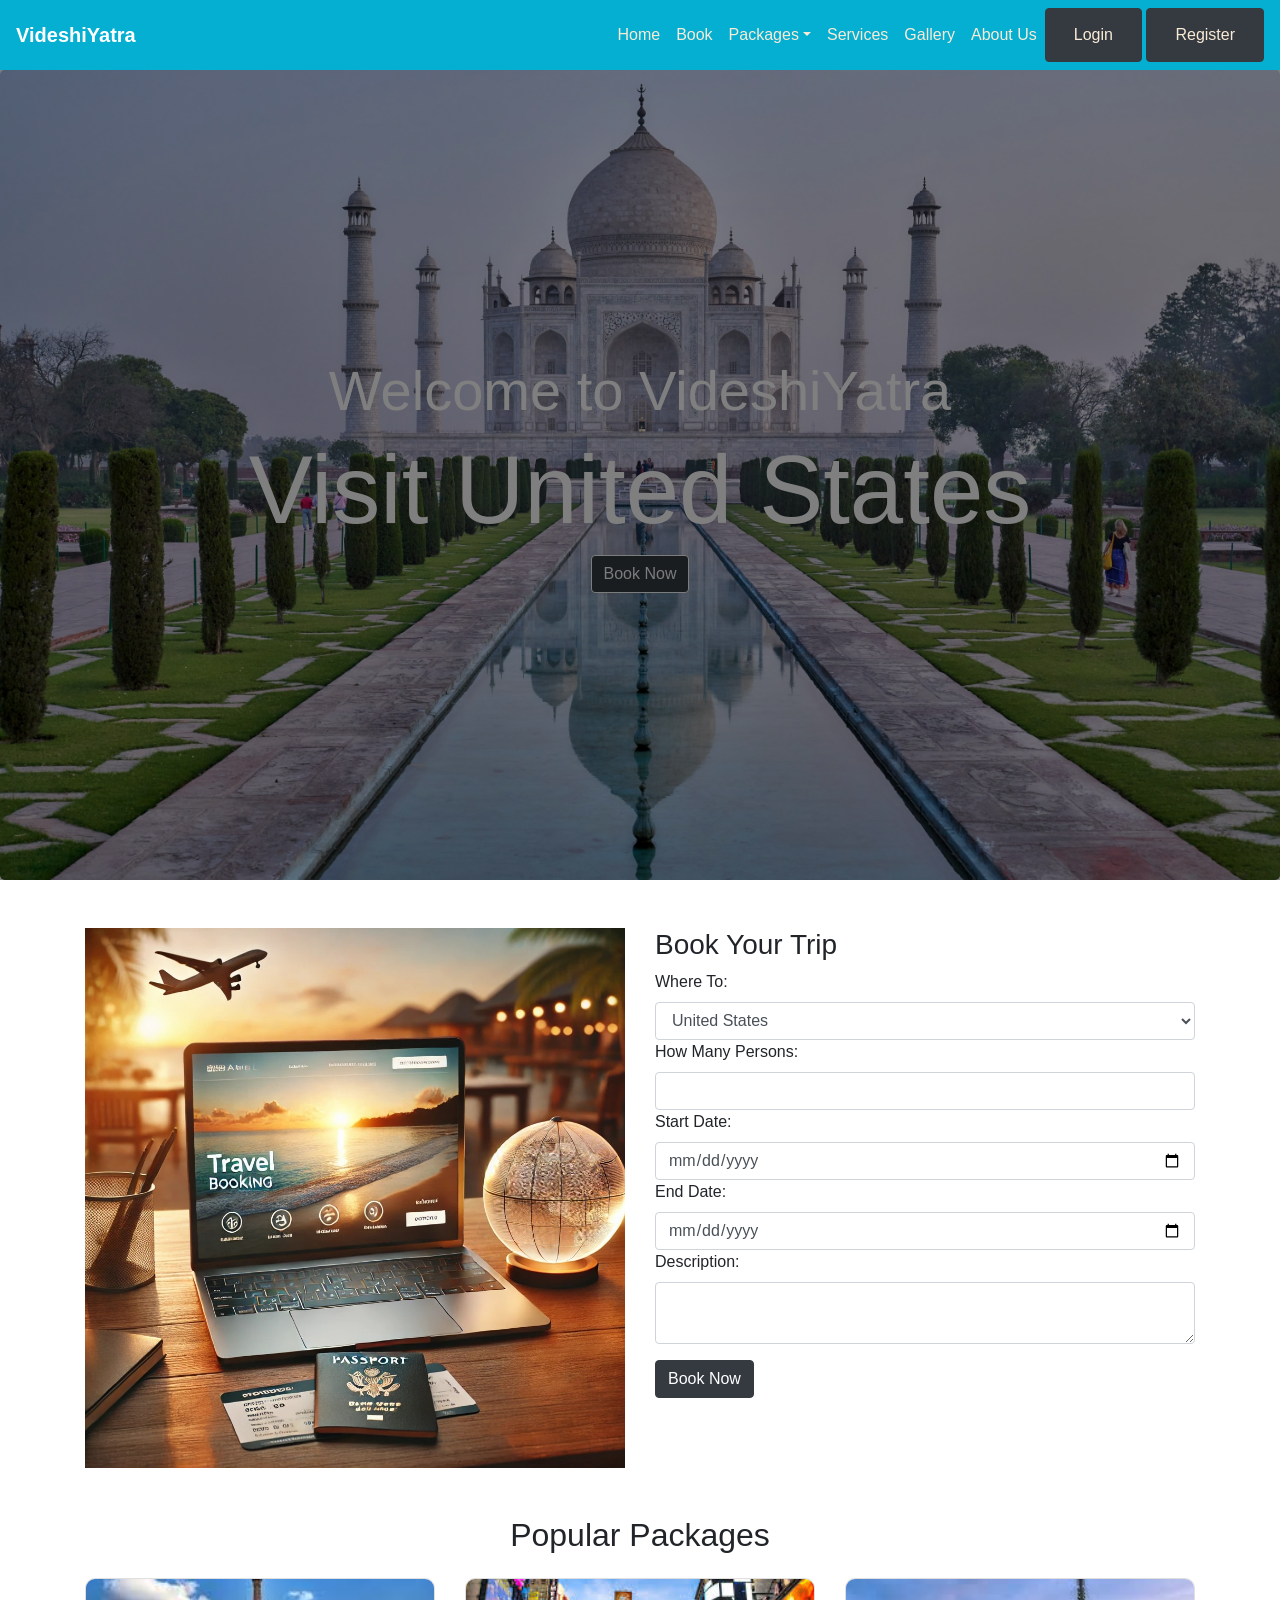
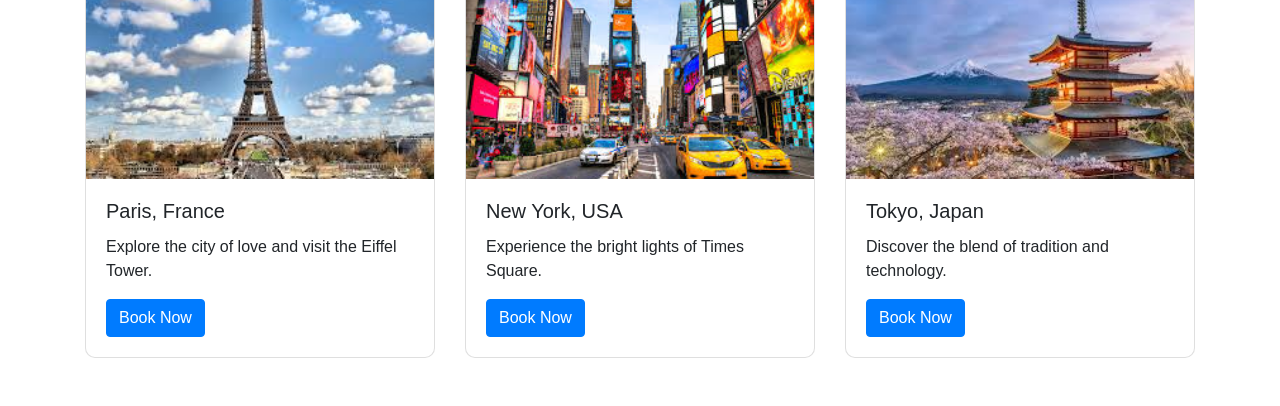
==== jainOnlineMCA_FrontEndDevProject/index.html @ 504249bb "New changes to Checkpoint 1" ====
<!DOCTYPE html>
<html lang="en">
<head>
    <meta charset="UTF-8">
    <meta name="viewport" content="width=device-width, initial-scale=1.0">
    <title>VideshiYatra</title>
    <link rel="stylesheet" href="https://cdn.jsdelivr.net/npm/bootstrap@4.6.2/dist/css/bootstrap.min.css">
    <link href="style.css" rel="stylesheet">
</head>
<body>
    <nav class="navbar navbar-expand-lg navbar-dark bg-custom">
        <a class="navbar-brand" href="#">VideshiYatra</a>
        <button class="navbar-toggler" type="button" data-toggle="collapse" data-target="#navbarNavDropdown">
          <span class="navbar-toggler-icon"></span>
        </button>
        <div class="collapse navbar-collapse" id="navbarNavDropdown">
          <ul class="navbar-nav ml-auto">
            <li class="nav-item"><a class="nav-link" href="#">Home</a></li>
            <li class="nav-item"><a class="nav-link" href="#">Book</a></li>
            <li class="nav-item dropdown">
              <a class="nav-link dropdown-toggle" href="#" role="button" data-toggle="dropdown">Packages</a>
              <div class="dropdown-menu">
                <a class="dropdown-item" href="#">United States</a>
                <a class="dropdown-item" href="#">India</a>
                <a class="dropdown-item" href="#">France</a>
                <a class="dropdown-item" href="#">Germany</a>
              </div>
            </li>
            <li class="nav-item"><a class="nav-link" href="#">Services</a></li>
            <li class="nav-item"><a class="nav-link" href="#">Gallery</a></li>
            <li class="nav-item"><a class="nav-link" href="#">About Us</a></li>
          </ul>
        </div>
        <span>
          <button class="btn btn-dark"><a class="nav-link text-white" href="#">Login</a></button>
          <button class="btn btn-dark"><a class="nav-link text-white" href="#">Register</a></button>
        </span>
    </nav>

    <!-- Hero Section -->
    <div class="jumbotron">
        <h2 class="display-4">Welcome to VideshiYatra</h2>
        <h1 class="display-1">Visit <span id="changingCountry"></span></h1>
        <a class="btn btn-dark btn-outline-light" href="#" role="button">Book Now</a>
    </div>

    <script>
        // Country Name Animation Logic
        const countries = ["India", "United States", "France", "Germany", "Italy", "Japan"];
        let index = 0;
        function changeCountry() {
            document.getElementById("changingCountry").innerText = countries[index];
            index = (index + 1) % countries.length;
        }
        setInterval(changeCountry, 1200);
        changeCountry();
    </script>

    <!-- Booking Section -->
    <section class="container my-5">
        <div class="row">
            <div class="col-md-6">
                <img src="Images/booking.jpg" alt="Booking Image" class="img-fluid">
            </div>
            <div class="col-md-6">
                <h3>Book Your Trip</h3>
                <form id="bookingForm">
                    <label>Where To:</label>
                    <select class="form-control" required>
                        <option>United States</option>
                        <option>India</option>
                        <option>France</option>
                        <option>Germany</option>
                    </select>
                    <label>How Many Persons:</label>
                    <input type="number" class="form-control" min="1" required>
                    <label>Start Date:</label>
                    <input type="date" class="form-control" id="startDate" required>
                    <label>End Date:</label>
                    <input type="date" class="form-control" id="endDate" required>
                    <label>Description:</label>
                    <textarea class="form-control" minlength="50" maxlength="500" required></textarea>
                    <button type="submit" class="btn btn-dark mt-3">Book Now</button>
                </form>
            </div>
        </div>
    </section>

    <!-- Package Gallery -->
    <section class="container my-5">
        <h2 class="text-center mb-4">Popular Packages</h2>
        <div class="row">
            <div class="col-md-4">
                <div class="card">
                    <img src="Images/package1.png" class="card-img-top" alt="Package 1">
                    <div class="card-body">
                        <h5 class="card-title">Paris, France</h5>
                        <p class="card-text">Explore the city of love and visit the Eiffel Tower.</p>
                        <a href="#" class="btn btn-primary">Book Now</a>
                    </div>
                </div>
            </div>
            <div class="col-md-4">
                <div class="card">
                    <img src="Images/package2.png" class="card-img-top" alt="Package 2">
                    <div class="card-body">
                        <h5 class="card-title">New York, USA</h5>
                        <p class="card-text">Experience the bright lights of Times Square.</p>
                        <a href="#" class="btn btn-primary">Book Now</a>
                    </div>
                </div>
            </div>
            <div class="col-md-4">
                <div class="card">
                    <img src="Images/package3.png" class="card-img-top" alt="Package 3">
                    <div class="card-body">
                        <h5 class="card-title">Tokyo, Japan</h5>
                        <p class="card-text">Discover the blend of tradition and technology.</p>
                        <a href="#" class="btn btn-primary">Book Now</a>
                    </div>
                </div>
            </div>
        </div>
    </section>

    <script>
        document.getElementById('bookingForm').addEventListener('submit', function(event) {
            event.preventDefault();
            alert('Booking Successful!');
        });
    </script>

</body>
</html>
---- jainOnlineMCA_FrontEndDevProject/style.css ----
/* Custom Navbar Background */
.bg-custom {
    background-color: #04afd1;
}

/* Navbar Brand */
.navbar-brand {
    color: darkgoldenrod;
    text-decoration: none;
    font-weight: bold;
    display: flex;
    align-items: center;
}

/* Navbar Links */
.nav-link, .dropdown-item {
    color: antiquewhite !important;
}

.dropdown-item {
    color: darkslategrey !important;
}

/* Hover Effect for Dropdown */
.navbar-nav .dropdown:hover .dropdown-menu {
    display: block;
}

/* Hero Section */
.jumbotron {
    display: flex;
    flex-direction: column;
    justify-content: center;
    align-items: center;
    text-align: center;
    height: 90vh;
    background: url('Images/tajMahal.jpg') no-repeat center center;
    background-size: cover;
    color: white;
    position: relative;
}

.jumbotron::before {
    content: "";
    position: absolute;
    top: 0;
    left: 0;
    width: 100%;
    height: 100%;
    background: rgba(0, 0, 0, 0.5);
}

/* Booking Section */
.booking-img {
    width: 100%;
    height: auto;
    object-fit: cover;
}

/* Style for Package Cards */
.card {
    border-radius: 10px;
    overflow: hidden;
    transition: transform 0.3s ease-in-out;
}

.card:hover {
    transform: scale(1.05);
}

.card img {
    height: 200px;
    object-fit: cover;
}

/* Services Section */
.services {
    background-color: #f8f9fa;
    padding: 50px 0;
    text-align: center;
}

.services h2 {
    margin-bottom: 30px;
}

.service-box {
    padding: 20px;
    background: white;
    border-radius: 10px;
    box-shadow: 0px 0px 10px rgba(0, 0, 0, 0.1);
    transition: transform 0.3s ease-in-out;
}

.service-box:hover {
    transform: scale(1.05);
}
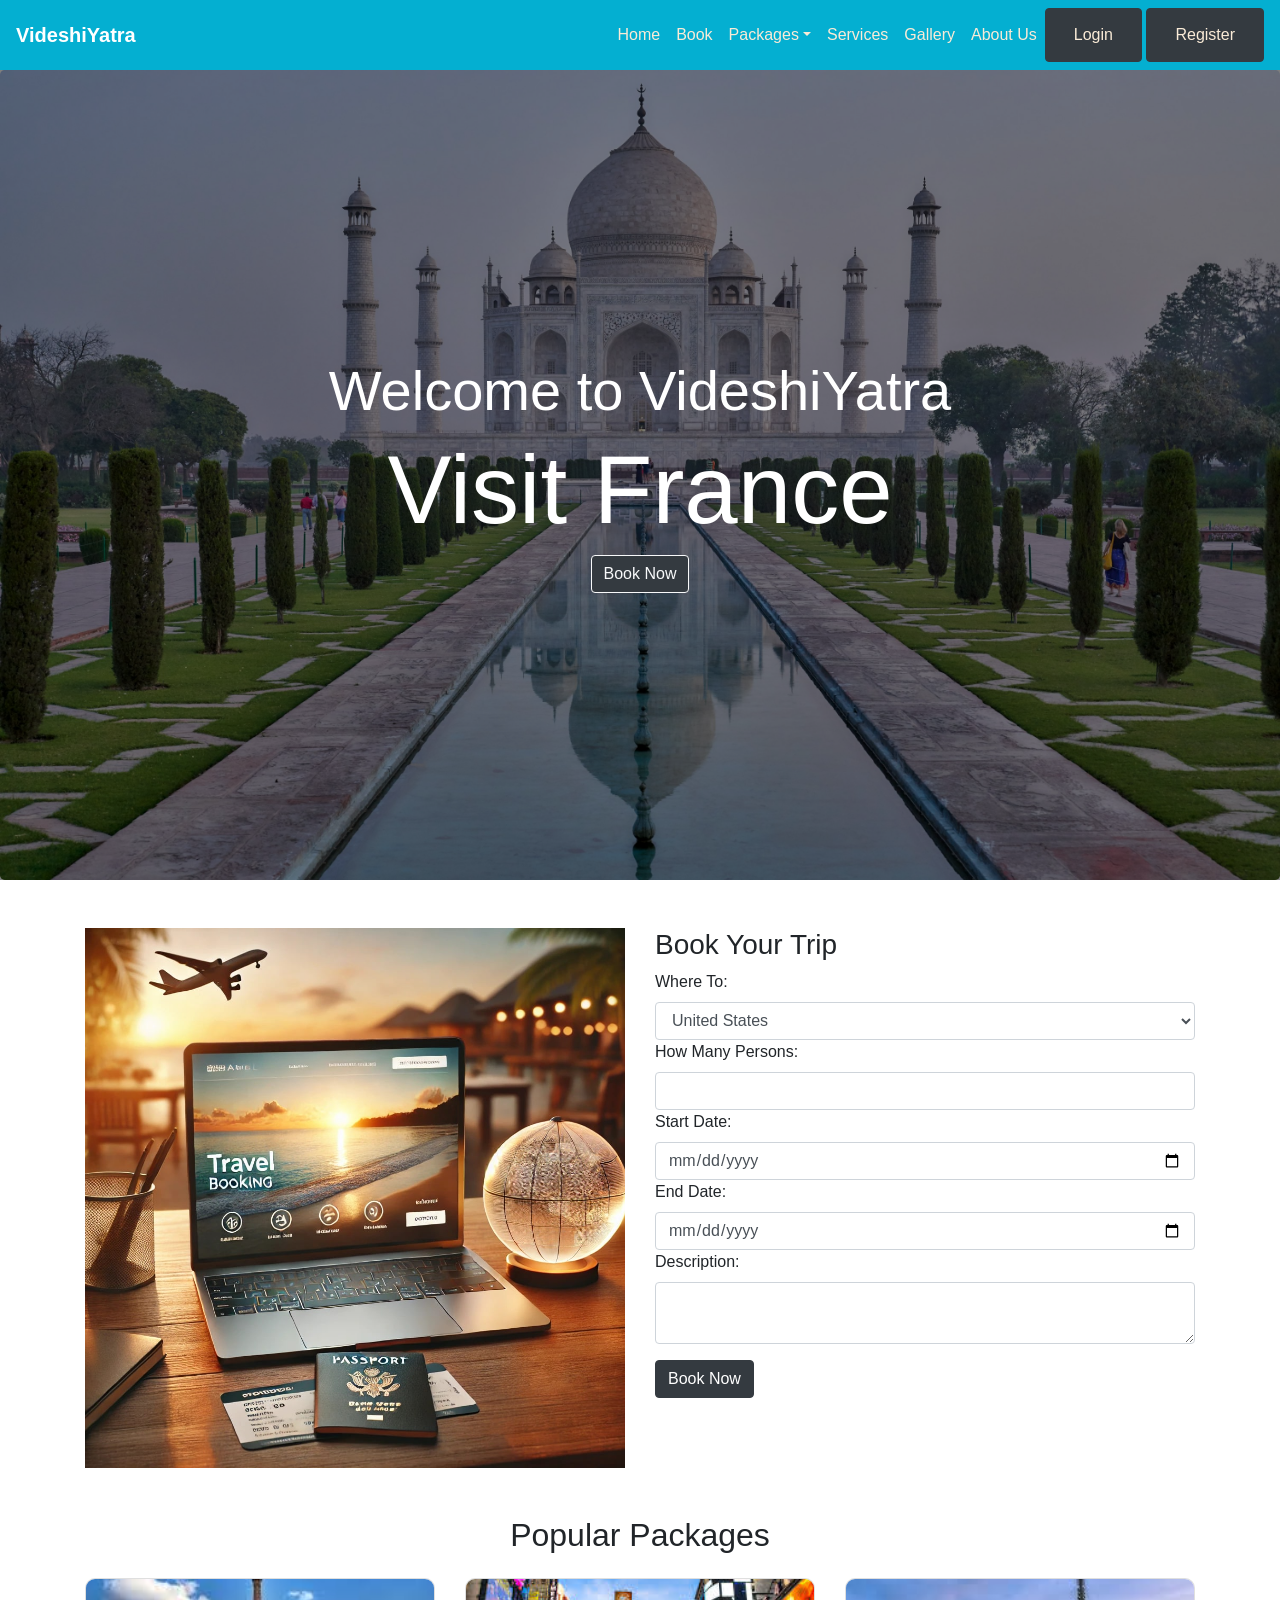
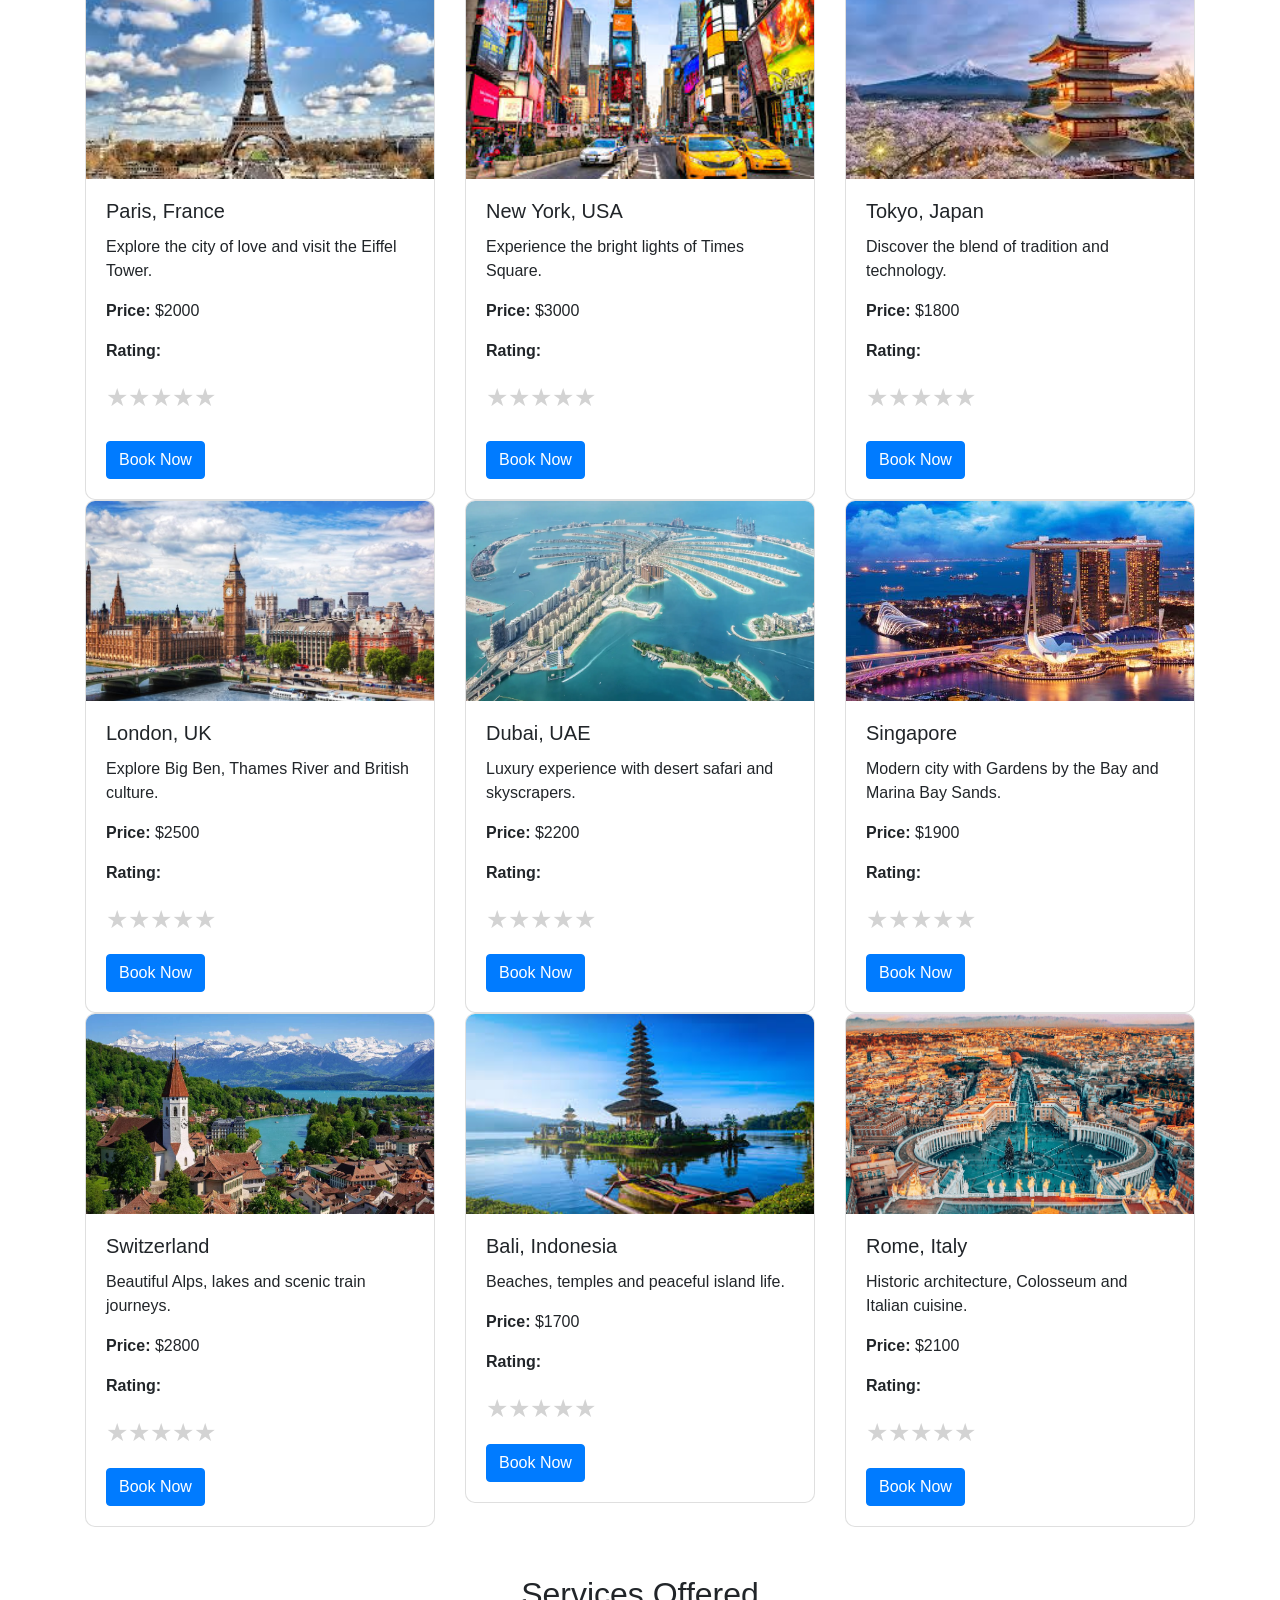
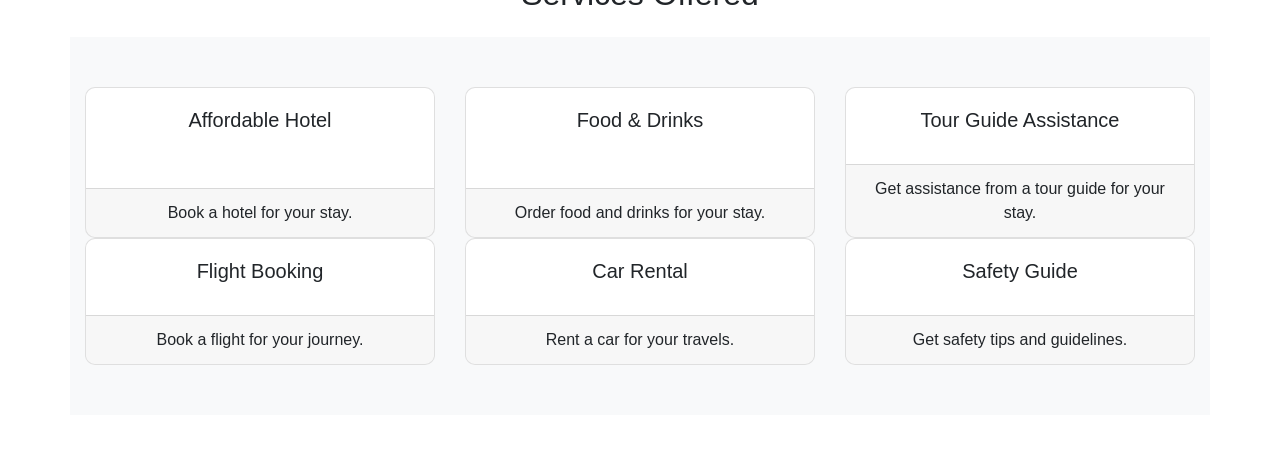
==== commit 419b9645: "Checkpoint 2 Adding new section with Services offered" ====
--- a/jainOnlineMCA_FrontEndDevProject/index.html
+++ b/jainOnlineMCA_FrontEndDevProject/index.html
@@ -57,7 +57,7 @@
     </script>
 
     <!-- Booking Section -->
-    <section class="container my-5">
+    <section class="container my-5" name="Booking">
         <div class="row">
             <div class="col-md-6">
                 <img src="Images/booking.jpg" alt="Booking Image" class="img-fluid">
@@ -87,7 +87,7 @@
     </section>
 
     <!-- Package Gallery -->
-    <section class="container my-5">
+    <section class="container my-5" name="Packages">
         <h2 class="text-center mb-4">Popular Packages</h2>
         <div class="row">
             <div class="col-md-4">
@@ -96,6 +96,21 @@
                     <div class="card-body">
                         <h5 class="card-title">Paris, France</h5>
                         <p class="card-text">Explore the city of love and visit the Eiffel Tower.</p>
+                        <p><strong>Price:</strong> $2000</p>
+                        <p><strong>Rating:</strong>
+                           <div class="rating mb-2">
+                            <input type="radio" name="rating1" id="card1star5">
+                            <label for="card1star5">★</label>
+                            <input type="radio" name="rating1" id="card1star4">
+                            <label for="card1star4">★</label>
+                            <input type="radio" name="rating1" id="card1star3">
+                            <label for="card1star3">★</label>
+                            <input type="radio" name="rating1" id="card1star2">
+                            <label for="card1star2">★</label>
+                            <input type="radio" name="rating1" id="card1star1">
+                            <label for="card1star1">★</label>
+                        </div>
+                        </p>
                         <a href="#" class="btn btn-primary">Book Now</a>
                     </div>
                 </div>
@@ -106,6 +121,21 @@
                     <div class="card-body">
                         <h5 class="card-title">New York, USA</h5>
                         <p class="card-text">Experience the bright lights of Times Square.</p>
+                        <p><strong>Price:</strong> $3000</p>
+                        <p><strong>Rating:</strong>
+                           <div class="rating mb-2">
+                            <input type="radio" name="rating2" id="card2star5">
+                            <label for="card2star5">★</label>
+                            <input type="radio" name="rating2" id="card2star4">
+                            <label for="card2star4">★</label>
+                            <input type="radio" name="rating2" id="card2star3">
+                            <label for="card2star3">★</label>
+                            <input type="radio" name="rating2" id="card2star2">
+                            <label for="card2star2">★</label>
+                            <input type="radio" name="rating2" id="card2star1">
+                            <label for="card2star1">★</label>
+                        </div>
+                        </p>
                         <a href="#" class="btn btn-primary">Book Now</a>
                     </div>
                 </div>
@@ -116,19 +146,248 @@
                     <div class="card-body">
                         <h5 class="card-title">Tokyo, Japan</h5>
                         <p class="card-text">Discover the blend of tradition and technology.</p>
+                        <p><strong>Price:</strong> $1800</p>
+                       <p><strong>Rating:</strong>
+                           <div class="rating mb-2">
+                            <input type="radio" name="rating3" id="card3star5">
+                            <label for="card3star5">★</label>
+                            <input type="radio" name="rating3" id="card3star4">
+                            <label for="card3star4">★</label>
+                            <input type="radio" name="rating3" id="card3star3">
+                            <label for="card3star3">★</label>
+                            <input type="radio" name="rating3" id="card3star2">
+                            <label for="card3star2">★</label>
+                            <input type="radio" name="rating3" id="card3star1">
+                            <label for="card3star1">★</label>
+                        </div>
+                        </p>
                         <a href="#" class="btn btn-primary">Book Now</a>
                     </div>
                 </div>
             </div>
+            <div class="col-md-4">
+    <div class="card">
+        <img src="Images/package4.png" class="card-img-top" alt="Package 4">
+        <div class="card-body">
+            <h5 class="card-title">London, UK</h5>
+            <p class="card-text">Explore Big Ben, Thames River and British culture.</p>
+            <p><strong>Price:</strong> $2500</p>
+            <p><strong>Rating:</strong></p>
+            <div class="rating mb-2">
+                <input type="radio" name="rating4" id="card4star5">
+                <label for="card4star5">★</label>
+                <input type="radio" name="rating4" id="card4star4">
+                <label for="card4star4">★</label>
+                <input type="radio" name="rating4" id="card4star3">
+                <label for="card4star3">★</label>
+                <input type="radio" name="rating4" id="card4star2">
+                <label for="card4star2">★</label>
+                <input type="radio" name="rating4" id="card4star1">
+                <label for="card4star1">★</label>
+            </div>
+            <a href="#" class="btn btn-primary">Book Now</a>
+        </div>
+    </div>
+</div>
+<div class="col-md-4">
+    <div class="card">
+        <img src="Images/package5.png" class="card-img-top" alt="Package 5">
+        <div class="card-body">
+            <h5 class="card-title">Dubai, UAE</h5>
+            <p class="card-text">Luxury experience with desert safari and skyscrapers.</p>
+            <p><strong>Price:</strong> $2200</p>
+            <p><strong>Rating:</strong></p>
+            <div class="rating mb-2">
+                <input type="radio" name="rating5" id="card5star5">
+                <label for="card5star5">★</label>
+                <input type="radio" name="rating5" id="card5star4">
+                <label for="card5star4">★</label>
+                <input type="radio" name="rating5" id="card5star3">
+                <label for="card5star3">★</label>
+                <input type="radio" name="rating5" id="card5star2">
+                <label for="card5star2">★</label>
+                <input type="radio" name="rating5" id="card5star1">
+                <label for="card5star1">★</label>
+            </div>
+            <a href="#" class="btn btn-primary">Book Now</a>
+        </div>
+    </div>
+</div>
+<div class="col-md-4">
+    <div class="card">
+        <img src="Images/package6.png" class="card-img-top" alt="Package 6">
+        <div class="card-body">
+            <h5 class="card-title">Singapore</h5>
+            <p class="card-text">Modern city with Gardens by the Bay and Marina Bay Sands.</p>
+            <p><strong>Price:</strong> $1900</p>
+            <p><strong>Rating:</strong></p>
+            <div class="rating mb-2">
+                <input type="radio" name="rating6" id="card6star5">
+                <label for="card6star5">★</label>
+                <input type="radio" name="rating6" id="card6star4">
+                <label for="card6star4">★</label>
+                <input type="radio" name="rating6" id="card6star3">
+                <label for="card6star3">★</label>
+                <input type="radio" name="rating6" id="card6star2">
+                <label for="card6star2">★</label>
+                <input type="radio" name="rating6" id="card6star1">
+                <label for="card6star1">★</label>
+            </div>
+            <a href="#" class="btn btn-primary">Book Now</a>
+        </div>
+    </div>
+</div>
+<div class="col-md-4">
+    <div class="card">
+        <img src="Images/package7.png" class="card-img-top" alt="Package 7">
+        <div class="card-body">
+            <h5 class="card-title">Switzerland</h5>
+            <p class="card-text">Beautiful Alps, lakes and scenic train journeys.</p>
+            <p><strong>Price:</strong> $2800</p>
+            <p><strong>Rating:</strong></p>
+            <div class="rating mb-2">
+                <input type="radio" name="rating7" id="card7star5">
+                <label for="card7star5">★</label>
+                <input type="radio" name="rating7" id="card7star4">
+                <label for="card7star4">★</label>
+                <input type="radio" name="rating7" id="card7star3">
+                <label for="card7star3">★</label>
+                <input type="radio" name="rating7" id="card7star2">
+                <label for="card7star2">★</label>
+                <input type="radio" name="rating7" id="card7star1">
+                <label for="card7star1">★</label>
+            </div>
+            <a href="#" class="btn btn-primary">Book Now</a>
+        </div>
+    </div>
+</div>
+<div class="col-md-4">
+    <div class="card">
+        <img src="Images/package8.png" class="card-img-top" alt="Package 8">
+        <div class="card-body">
+            <h5 class="card-title">Bali, Indonesia</h5>
+            <p class="card-text">Beaches, temples and peaceful island life.</p>
+            <p><strong>Price:</strong> $1700</p>
+            <p><strong>Rating:</strong></p>
+            <div class="rating mb-2">
+                <input type="radio" name="rating8" id="card8star5">
+                <label for="card8star5">★</label>
+                <input type="radio" name="rating8" id="card8star4">
+                <label for="card8star4">★</label>
+                <input type="radio" name="rating8" id="card8star3">
+                <label for="card8star3">★</label>
+                <input type="radio" name="rating8" id="card8star2">
+                <label for="card8star2">★</label>
+                <input type="radio" name="rating8" id="card8star1">
+                <label for="card8star1">★</label>
+            </div>
+            <a href="#" class="btn btn-primary">Book Now</a>
+        </div>
+    </div>
+</div>
+<div class="col-md-4">
+    <div class="card">
+        <img src="Images/package9.png" class="card-img-top" alt="Package 9">
+        <div class="card-body">
+            <h5 class="card-title">Rome, Italy</h5>
+            <p class="card-text">Historic architecture, Colosseum and Italian cuisine.</p>
+            <p><strong>Price:</strong> $2100</p>
+            <p><strong>Rating:</strong></p>
+            <div class="rating mb-2">
+                <input type="radio" name="rating9" id="card9star5">
+                <label for="card9star5">★</label>
+                <input type="radio" name="rating9" id="card9star4">
+                <label for="card9star4">★</label>
+                <input type="radio" name="rating9" id="card9star3">
+                <label for="card9star3">★</label>
+                <input type="radio" name="rating9" id="card9star2">
+                <label for="card9star2">★</label>
+                <input type="radio" name="rating9" id="card9star1">
+                <label for="card9star1">★</label>
+            </div>
+            <a href="#" class="btn btn-primary">Book Now</a>
+        </div>
+    </div>
+</div>
         </div>
     </section>
 
-    <script>
-        document.getElementById('bookingForm').addEventListener('submit', function(event) {
-            event.preventDefault();
-            alert('Booking Successful!');
-        });
-    </script>
+<!-- Services Section -->
+    <section class="container my-5" name="services">
+    <h2 class="text-center mb-4">Services Offered</h2>
+
+    <div class="row g-4" id="Services">
+
+        <div class="col-md-4 d-flex">
+            <div class="card w-100">
+                <div class="card-body">
+                    <h5 class="card-title">Affordable Hotel</h5>
+                </div>
+                <div class="card-footer">
+                    <p class="card-text">Book a hotel for your stay.</p>
+                </div>
+            </div>
+        </div>
+
+        <div class="col-md-4 d-flex">
+            <div class="card w-100">
+                <div class="card-body">
+                    <h5 class="card-title">Food & Drinks</h5>
+                </div>
+                <div class="card-footer">
+                    <p class="card-text">Order food and drinks for your stay.</p>
+                </div>
+            </div>
+        </div>
+
+        <div class="col-md-4 d-flex">
+            <div class="card w-100">
+                <div class="card-body">
+                    <h5 class="card-title">Tour Guide Assistance</h5>
+                </div>
+                <div class="card-footer">
+                    <p class="card-text">Get assistance from a tour guide for your stay.</p>
+                </div>
+            </div>
+        </div>
+
+        <div class="col-md-4 d-flex">
+            <div class="card w-100">
+                <div class="card-body">
+                    <h5 class="card-title">Flight Booking</h5>
+                </div>
+                <div class="card-footer">
+                    <p class="card-text">Book a flight for your journey.</p>
+                </div>
+            </div>
+        </div>
+
+        <div class="col-md-4 d-flex">
+            <div class="card w-100">
+                <div class="card-body">
+                    <h5 class="card-title">Car Rental</h5>
+                </div>
+                <div class="card-footer">
+                    <p class="card-text">Rent a car for your travels.</p>
+                </div>
+            </div>
+        </div>
+
+        <div class="col-md-4 d-flex">
+            <div class="card w-100">
+                <div class="card-body">
+                    <h5 class="card-title">Safety Guide</h5>
+                </div>
+                <div class="card-footer">
+                    <p class="card-text">Get safety tips and guidelines.</p>
+                </div>
+            </div>
+        </div>
+
+    </div>
+</section>
+
+   <script src="script.js"></script>
 
 </body>
 </html>
--- a/jainOnlineMCA_FrontEndDevProject/style.css
+++ b/jainOnlineMCA_FrontEndDevProject/style.css
@@ -38,6 +38,11 @@
     background-size: cover;
     color: white;
     position: relative;
+}
+
+.jumbotron * {
+    position: relative;
+    z-index: 1;
 }
 
 .jumbotron::before {
@@ -95,3 +100,37 @@
 .service-box:hover {
     transform: scale(1.05);
 }
+
+/* Rating Style */
+.rating {
+    display: flex;
+    flex-direction: row-reverse;
+    justify-content: start;
+}
+
+.rating input {
+    display: none;
+}
+
+.rating label {
+    font-size: 25px;
+    color: lightgray;
+    cursor: pointer;
+    transition: 0.3s;
+}
+
+.rating input:checked ~ label,
+.rating label:hover,
+.rating label:hover ~ label {
+    color: gold;
+}
+/* Services Section */
+#Services {
+    background-color: #f8f9fa;
+    padding: 50px 0;
+    text-align: center;
+}
+
+#Services .card {
+    height: 100%;
+}
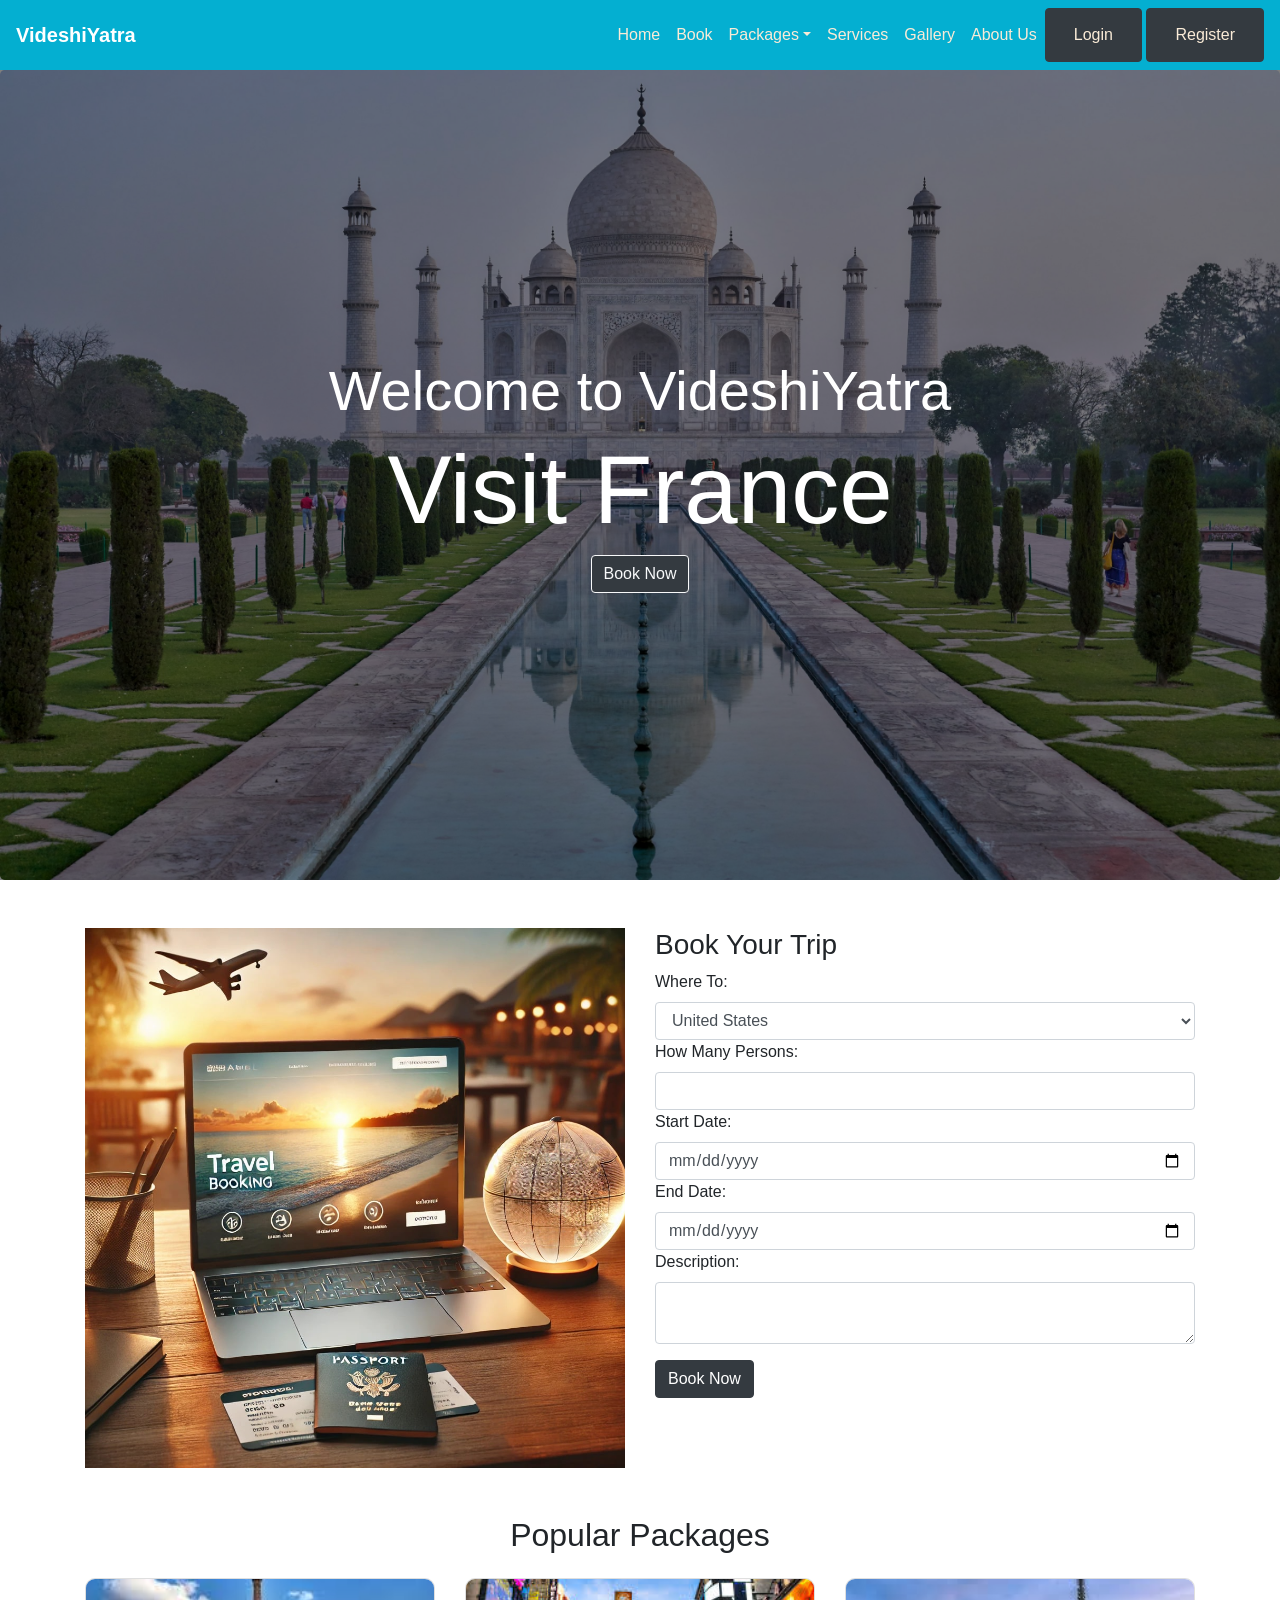
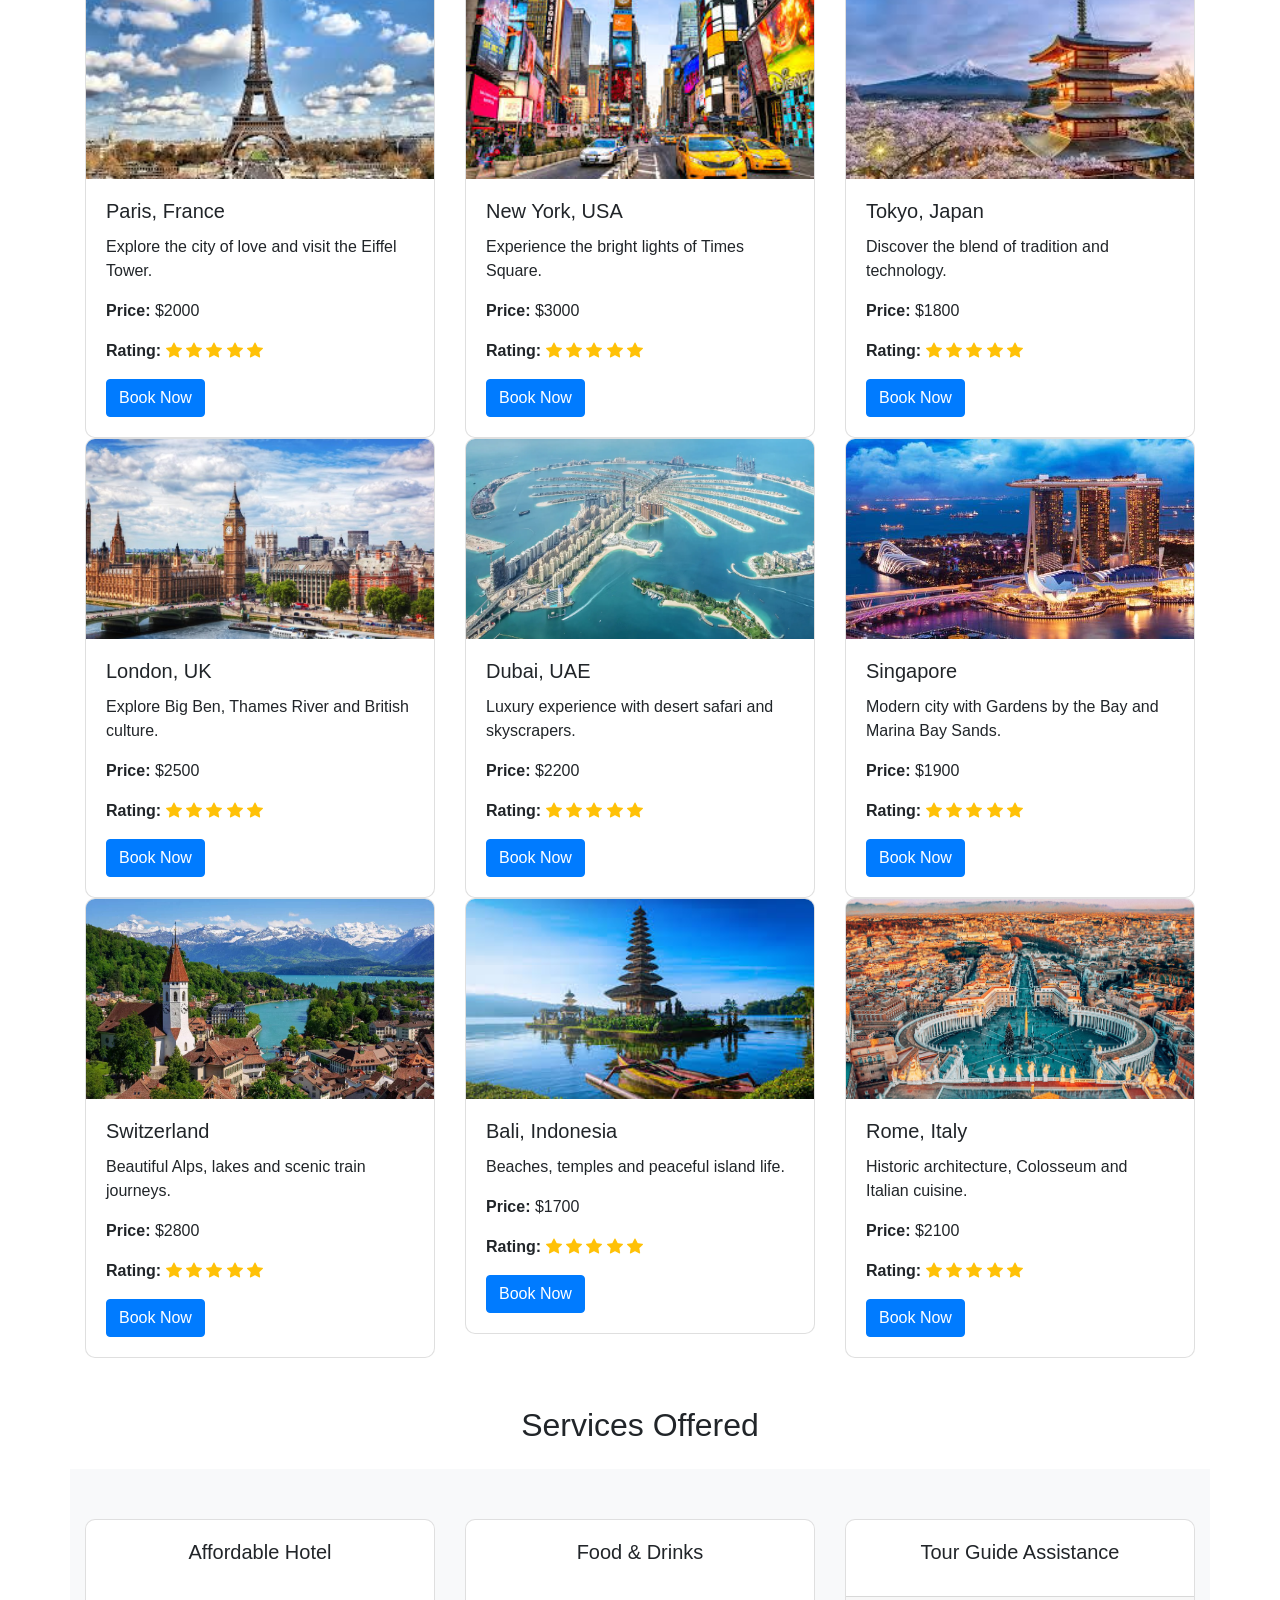
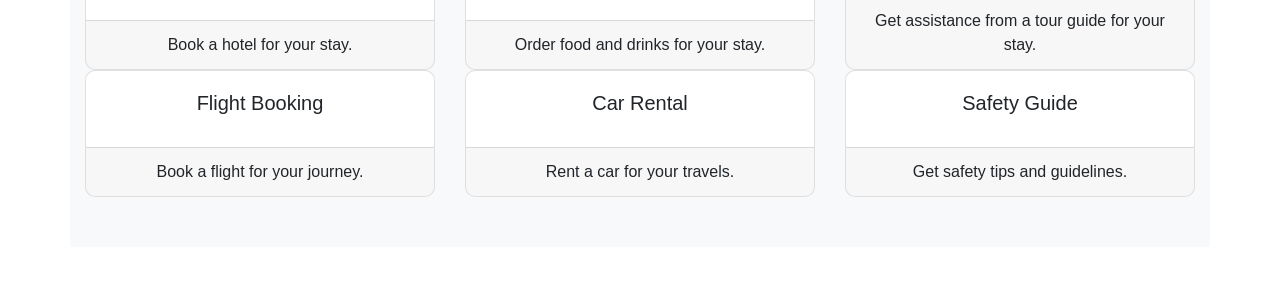
==== commit 944a6101: "Correction of Ratings" ====
--- a/jainOnlineMCA_FrontEndDevProject/index.html
+++ b/jainOnlineMCA_FrontEndDevProject/index.html
@@ -5,6 +5,7 @@
     <meta name="viewport" content="width=device-width, initial-scale=1.0">
     <title>VideshiYatra</title>
     <link rel="stylesheet" href="https://cdn.jsdelivr.net/npm/bootstrap@4.6.2/dist/css/bootstrap.min.css">
+    <link rel="stylesheet" href="https://cdn.jsdelivr.net/npm/bootstrap-icons@1.11.3/font/bootstrap-icons.min.css">
     <link href="style.css" rel="stylesheet">
 </head>
 <body>
@@ -87,231 +88,194 @@
     </section>
 
     <!-- Package Gallery -->
-    <section class="container my-5" name="Packages">
-        <h2 class="text-center mb-4">Popular Packages</h2>
-        <div class="row">
-            <div class="col-md-4">
-                <div class="card">
-                    <img src="Images/package1.png" class="card-img-top" alt="Package 1">
-                    <div class="card-body">
-                        <h5 class="card-title">Paris, France</h5>
-                        <p class="card-text">Explore the city of love and visit the Eiffel Tower.</p>
-                        <p><strong>Price:</strong> $2000</p>
-                        <p><strong>Rating:</strong>
-                           <div class="rating mb-2">
-                            <input type="radio" name="rating1" id="card1star5">
-                            <label for="card1star5">★</label>
-                            <input type="radio" name="rating1" id="card1star4">
-                            <label for="card1star4">★</label>
-                            <input type="radio" name="rating1" id="card1star3">
-                            <label for="card1star3">★</label>
-                            <input type="radio" name="rating1" id="card1star2">
-                            <label for="card1star2">★</label>
-                            <input type="radio" name="rating1" id="card1star1">
-                            <label for="card1star1">★</label>
-                        </div>
-                        </p>
-                        <a href="#" class="btn btn-primary">Book Now</a>
-                    </div>
-                </div>
-            </div>
-            <div class="col-md-4">
-                <div class="card">
-                    <img src="Images/package2.png" class="card-img-top" alt="Package 2">
-                    <div class="card-body">
-                        <h5 class="card-title">New York, USA</h5>
-                        <p class="card-text">Experience the bright lights of Times Square.</p>
-                        <p><strong>Price:</strong> $3000</p>
-                        <p><strong>Rating:</strong>
-                           <div class="rating mb-2">
-                            <input type="radio" name="rating2" id="card2star5">
-                            <label for="card2star5">★</label>
-                            <input type="radio" name="rating2" id="card2star4">
-                            <label for="card2star4">★</label>
-                            <input type="radio" name="rating2" id="card2star3">
-                            <label for="card2star3">★</label>
-                            <input type="radio" name="rating2" id="card2star2">
-                            <label for="card2star2">★</label>
-                            <input type="radio" name="rating2" id="card2star1">
-                            <label for="card2star1">★</label>
-                        </div>
-                        </p>
-                        <a href="#" class="btn btn-primary">Book Now</a>
-                    </div>
-                </div>
-            </div>
-            <div class="col-md-4">
-                <div class="card">
-                    <img src="Images/package3.png" class="card-img-top" alt="Package 3">
-                    <div class="card-body">
-                        <h5 class="card-title">Tokyo, Japan</h5>
-                        <p class="card-text">Discover the blend of tradition and technology.</p>
-                        <p><strong>Price:</strong> $1800</p>
-                       <p><strong>Rating:</strong>
-                           <div class="rating mb-2">
-                            <input type="radio" name="rating3" id="card3star5">
-                            <label for="card3star5">★</label>
-                            <input type="radio" name="rating3" id="card3star4">
-                            <label for="card3star4">★</label>
-                            <input type="radio" name="rating3" id="card3star3">
-                            <label for="card3star3">★</label>
-                            <input type="radio" name="rating3" id="card3star2">
-                            <label for="card3star2">★</label>
-                            <input type="radio" name="rating3" id="card3star1">
-                            <label for="card3star1">★</label>
-                        </div>
-                        </p>
-                        <a href="#" class="btn btn-primary">Book Now</a>
-                    </div>
-                </div>
-            </div>
-            <div class="col-md-4">
-    <div class="card">
-        <img src="Images/package4.png" class="card-img-top" alt="Package 4">
-        <div class="card-body">
-            <h5 class="card-title">London, UK</h5>
-            <p class="card-text">Explore Big Ben, Thames River and British culture.</p>
-            <p><strong>Price:</strong> $2500</p>
-            <p><strong>Rating:</strong></p>
-            <div class="rating mb-2">
-                <input type="radio" name="rating4" id="card4star5">
-                <label for="card4star5">★</label>
-                <input type="radio" name="rating4" id="card4star4">
-                <label for="card4star4">★</label>
-                <input type="radio" name="rating4" id="card4star3">
-                <label for="card4star3">★</label>
-                <input type="radio" name="rating4" id="card4star2">
-                <label for="card4star2">★</label>
-                <input type="radio" name="rating4" id="card4star1">
-                <label for="card4star1">★</label>
-            </div>
-            <a href="#" class="btn btn-primary">Book Now</a>
-        </div>
+    <!-- Package Gallery -->
+<section class="container my-5" name="Packages">
+    <h2 class="text-center mb-4">Popular Packages</h2>
+
+    <div class="row">
+
+        <div class="col-md-4">
+            <div class="card">
+                <img src="Images/package1.png" class="card-img-top" alt="Package 1">
+                <div class="card-body">
+                    <h5 class="card-title">Paris, France</h5>
+                    <p class="card-text">Explore the city of love and visit the Eiffel Tower.</p>
+                    <p><strong>Price:</strong> $2000</p>
+                    <p>
+                        <strong>Rating:</strong>
+                        <i class="bi bi-star-fill text-warning"></i>
+                        <i class="bi bi-star-fill text-warning"></i>
+                        <i class="bi bi-star-fill text-warning"></i>
+                        <i class="bi bi-star-fill text-warning"></i>
+                        <i class="bi bi-star-fill text-warning"></i>
+                    </p>
+                    <a href="#" class="btn btn-primary">Book Now</a>
+                </div>
+            </div>
+        </div>
+
+        <div class="col-md-4">
+            <div class="card">
+                <img src="Images/package2.png" class="card-img-top" alt="Package 2">
+                <div class="card-body">
+                    <h5 class="card-title">New York, USA</h5>
+                    <p class="card-text">Experience the bright lights of Times Square.</p>
+                    <p><strong>Price:</strong> $3000</p>
+                    <p>
+                        <strong>Rating:</strong>
+                        <i class="bi bi-star-fill text-warning"></i>
+                        <i class="bi bi-star-fill text-warning"></i>
+                        <i class="bi bi-star-fill text-warning"></i>
+                        <i class="bi bi-star-fill text-warning"></i>
+                        <i class="bi bi-star-fill text-warning"></i>
+                    </p>
+                    <a href="#" class="btn btn-primary">Book Now</a>
+                </div>
+            </div>
+        </div>
+
+        <div class="col-md-4">
+            <div class="card">
+                <img src="Images/package3.png" class="card-img-top" alt="Package 3">
+                <div class="card-body">
+                    <h5 class="card-title">Tokyo, Japan</h5>
+                    <p class="card-text">Discover the blend of tradition and technology.</p>
+                    <p><strong>Price:</strong> $1800</p>
+                    <p>
+                        <strong>Rating:</strong>
+                        <i class="bi bi-star-fill text-warning"></i>
+                        <i class="bi bi-star-fill text-warning"></i>
+                        <i class="bi bi-star-fill text-warning"></i>
+                        <i class="bi bi-star-fill text-warning"></i>
+                        <i class="bi bi-star-fill text-warning"></i>
+                    </p>
+                    <a href="#" class="btn btn-primary">Book Now</a>
+                </div>
+            </div>
+        </div>
+
+        <div class="col-md-4">
+            <div class="card">
+                <img src="Images/package4.png" class="card-img-top" alt="Package 4">
+                <div class="card-body">
+                    <h5 class="card-title">London, UK</h5>
+                    <p class="card-text">Explore Big Ben, Thames River and British culture.</p>
+                    <p><strong>Price:</strong> $2500</p>
+                    <p>
+                        <strong>Rating:</strong>
+                        <i class="bi bi-star-fill text-warning"></i>
+                        <i class="bi bi-star-fill text-warning"></i>
+                        <i class="bi bi-star-fill text-warning"></i>
+                        <i class="bi bi-star-fill text-warning"></i>
+                        <i class="bi bi-star-fill text-warning"></i>
+                    </p>
+                    <a href="#" class="btn btn-primary">Book Now</a>
+                </div>
+            </div>
+        </div>
+
+        <div class="col-md-4">
+            <div class="card">
+                <img src="Images/package5.png" class="card-img-top" alt="Package 5">
+                <div class="card-body">
+                    <h5 class="card-title">Dubai, UAE</h5>
+                    <p class="card-text">Luxury experience with desert safari and skyscrapers.</p>
+                    <p><strong>Price:</strong> $2200</p>
+                    <p>
+                        <strong>Rating:</strong>
+                        <i class="bi bi-star-fill text-warning"></i>
+                        <i class="bi bi-star-fill text-warning"></i>
+                        <i class="bi bi-star-fill text-warning"></i>
+                        <i class="bi bi-star-fill text-warning"></i>
+                        <i class="bi bi-star-fill text-warning"></i>
+                    </p>
+                    <a href="#" class="btn btn-primary">Book Now</a>
+                </div>
+            </div>
+        </div>
+
+        <div class="col-md-4">
+            <div class="card">
+                <img src="Images/package6.png" class="card-img-top" alt="Package 6">
+                <div class="card-body">
+                    <h5 class="card-title">Singapore</h5>
+                    <p class="card-text">Modern city with Gardens by the Bay and Marina Bay Sands.</p>
+                    <p><strong>Price:</strong> $1900</p>
+                    <p>
+                        <strong>Rating:</strong>
+                        <i class="bi bi-star-fill text-warning"></i>
+                        <i class="bi bi-star-fill text-warning"></i>
+                        <i class="bi bi-star-fill text-warning"></i>
+                        <i class="bi bi-star-fill text-warning"></i>
+                        <i class="bi bi-star-fill text-warning"></i>
+                    </p>
+                    <a href="#" class="btn btn-primary">Book Now</a>
+                </div>
+            </div>
+        </div>
+
+        <div class="col-md-4">
+            <div class="card">
+                <img src="Images/package7.png" class="card-img-top" alt="Package 7">
+                <div class="card-body">
+                    <h5 class="card-title">Switzerland</h5>
+                    <p class="card-text">Beautiful Alps, lakes and scenic train journeys.</p>
+                    <p><strong>Price:</strong> $2800</p>
+                    <p>
+                        <strong>Rating:</strong>
+                        <i class="bi bi-star-fill text-warning"></i>
+                        <i class="bi bi-star-fill text-warning"></i>
+                        <i class="bi bi-star-fill text-warning"></i>
+                        <i class="bi bi-star-fill text-warning"></i>
+                        <i class="bi bi-star-fill text-warning"></i>
+                    </p>
+                    <a href="#" class="btn btn-primary">Book Now</a>
+                </div>
+            </div>
+        </div>
+
+        <div class="col-md-4">
+            <div class="card">
+                <img src="Images/package8.png" class="card-img-top" alt="Package 8">
+                <div class="card-body">
+                    <h5 class="card-title">Bali, Indonesia</h5>
+                    <p class="card-text">Beaches, temples and peaceful island life.</p>
+                    <p><strong>Price:</strong> $1700</p>
+                    <p>
+                        <strong>Rating:</strong>
+                        <i class="bi bi-star-fill text-warning"></i>
+                        <i class="bi bi-star-fill text-warning"></i>
+                        <i class="bi bi-star-fill text-warning"></i>
+                        <i class="bi bi-star-fill text-warning"></i>
+                        <i class="bi bi-star-fill text-warning"></i>
+                    </p>
+                    <a href="#" class="btn btn-primary">Book Now</a>
+                </div>
+            </div>
+        </div>
+
+        <div class="col-md-4">
+            <div class="card">
+                <img src="Images/package9.png" class="card-img-top" alt="Package 9">
+                <div class="card-body">
+                    <h5 class="card-title">Rome, Italy</h5>
+                    <p class="card-text">Historic architecture, Colosseum and Italian cuisine.</p>
+                    <p><strong>Price:</strong> $2100</p>
+                    <p>
+                        <strong>Rating:</strong>
+                        <i class="bi bi-star-fill text-warning"></i>
+                        <i class="bi bi-star-fill text-warning"></i>
+                        <i class="bi bi-star-fill text-warning"></i>
+                        <i class="bi bi-star-fill text-warning"></i>
+                        <i class="bi bi-star-fill text-warning"></i>
+                    </p>
+                    <a href="#" class="btn btn-primary">Book Now</a>
+                </div>
+            </div>
+        </div>
+
     </div>
-</div>
-<div class="col-md-4">
-    <div class="card">
-        <img src="Images/package5.png" class="card-img-top" alt="Package 5">
-        <div class="card-body">
-            <h5 class="card-title">Dubai, UAE</h5>
-            <p class="card-text">Luxury experience with desert safari and skyscrapers.</p>
-            <p><strong>Price:</strong> $2200</p>
-            <p><strong>Rating:</strong></p>
-            <div class="rating mb-2">
-                <input type="radio" name="rating5" id="card5star5">
-                <label for="card5star5">★</label>
-                <input type="radio" name="rating5" id="card5star4">
-                <label for="card5star4">★</label>
-                <input type="radio" name="rating5" id="card5star3">
-                <label for="card5star3">★</label>
-                <input type="radio" name="rating5" id="card5star2">
-                <label for="card5star2">★</label>
-                <input type="radio" name="rating5" id="card5star1">
-                <label for="card5star1">★</label>
-            </div>
-            <a href="#" class="btn btn-primary">Book Now</a>
-        </div>
-    </div>
-</div>
-<div class="col-md-4">
-    <div class="card">
-        <img src="Images/package6.png" class="card-img-top" alt="Package 6">
-        <div class="card-body">
-            <h5 class="card-title">Singapore</h5>
-            <p class="card-text">Modern city with Gardens by the Bay and Marina Bay Sands.</p>
-            <p><strong>Price:</strong> $1900</p>
-            <p><strong>Rating:</strong></p>
-            <div class="rating mb-2">
-                <input type="radio" name="rating6" id="card6star5">
-                <label for="card6star5">★</label>
-                <input type="radio" name="rating6" id="card6star4">
-                <label for="card6star4">★</label>
-                <input type="radio" name="rating6" id="card6star3">
-                <label for="card6star3">★</label>
-                <input type="radio" name="rating6" id="card6star2">
-                <label for="card6star2">★</label>
-                <input type="radio" name="rating6" id="card6star1">
-                <label for="card6star1">★</label>
-            </div>
-            <a href="#" class="btn btn-primary">Book Now</a>
-        </div>
-    </div>
-</div>
-<div class="col-md-4">
-    <div class="card">
-        <img src="Images/package7.png" class="card-img-top" alt="Package 7">
-        <div class="card-body">
-            <h5 class="card-title">Switzerland</h5>
-            <p class="card-text">Beautiful Alps, lakes and scenic train journeys.</p>
-            <p><strong>Price:</strong> $2800</p>
-            <p><strong>Rating:</strong></p>
-            <div class="rating mb-2">
-                <input type="radio" name="rating7" id="card7star5">
-                <label for="card7star5">★</label>
-                <input type="radio" name="rating7" id="card7star4">
-                <label for="card7star4">★</label>
-                <input type="radio" name="rating7" id="card7star3">
-                <label for="card7star3">★</label>
-                <input type="radio" name="rating7" id="card7star2">
-                <label for="card7star2">★</label>
-                <input type="radio" name="rating7" id="card7star1">
-                <label for="card7star1">★</label>
-            </div>
-            <a href="#" class="btn btn-primary">Book Now</a>
-        </div>
-    </div>
-</div>
-<div class="col-md-4">
-    <div class="card">
-        <img src="Images/package8.png" class="card-img-top" alt="Package 8">
-        <div class="card-body">
-            <h5 class="card-title">Bali, Indonesia</h5>
-            <p class="card-text">Beaches, temples and peaceful island life.</p>
-            <p><strong>Price:</strong> $1700</p>
-            <p><strong>Rating:</strong></p>
-            <div class="rating mb-2">
-                <input type="radio" name="rating8" id="card8star5">
-                <label for="card8star5">★</label>
-                <input type="radio" name="rating8" id="card8star4">
-                <label for="card8star4">★</label>
-                <input type="radio" name="rating8" id="card8star3">
-                <label for="card8star3">★</label>
-                <input type="radio" name="rating8" id="card8star2">
-                <label for="card8star2">★</label>
-                <input type="radio" name="rating8" id="card8star1">
-                <label for="card8star1">★</label>
-            </div>
-            <a href="#" class="btn btn-primary">Book Now</a>
-        </div>
-    </div>
-</div>
-<div class="col-md-4">
-    <div class="card">
-        <img src="Images/package9.png" class="card-img-top" alt="Package 9">
-        <div class="card-body">
-            <h5 class="card-title">Rome, Italy</h5>
-            <p class="card-text">Historic architecture, Colosseum and Italian cuisine.</p>
-            <p><strong>Price:</strong> $2100</p>
-            <p><strong>Rating:</strong></p>
-            <div class="rating mb-2">
-                <input type="radio" name="rating9" id="card9star5">
-                <label for="card9star5">★</label>
-                <input type="radio" name="rating9" id="card9star4">
-                <label for="card9star4">★</label>
-                <input type="radio" name="rating9" id="card9star3">
-                <label for="card9star3">★</label>
-                <input type="radio" name="rating9" id="card9star2">
-                <label for="card9star2">★</label>
-                <input type="radio" name="rating9" id="card9star1">
-                <label for="card9star1">★</label>
-            </div>
-            <a href="#" class="btn btn-primary">Book Now</a>
-        </div>
-    </div>
-</div>
-        </div>
-    </section>
-
+</section>
 <!-- Services Section -->
     <section class="container my-5" name="services">
     <h2 class="text-center mb-4">Services Offered</h2>
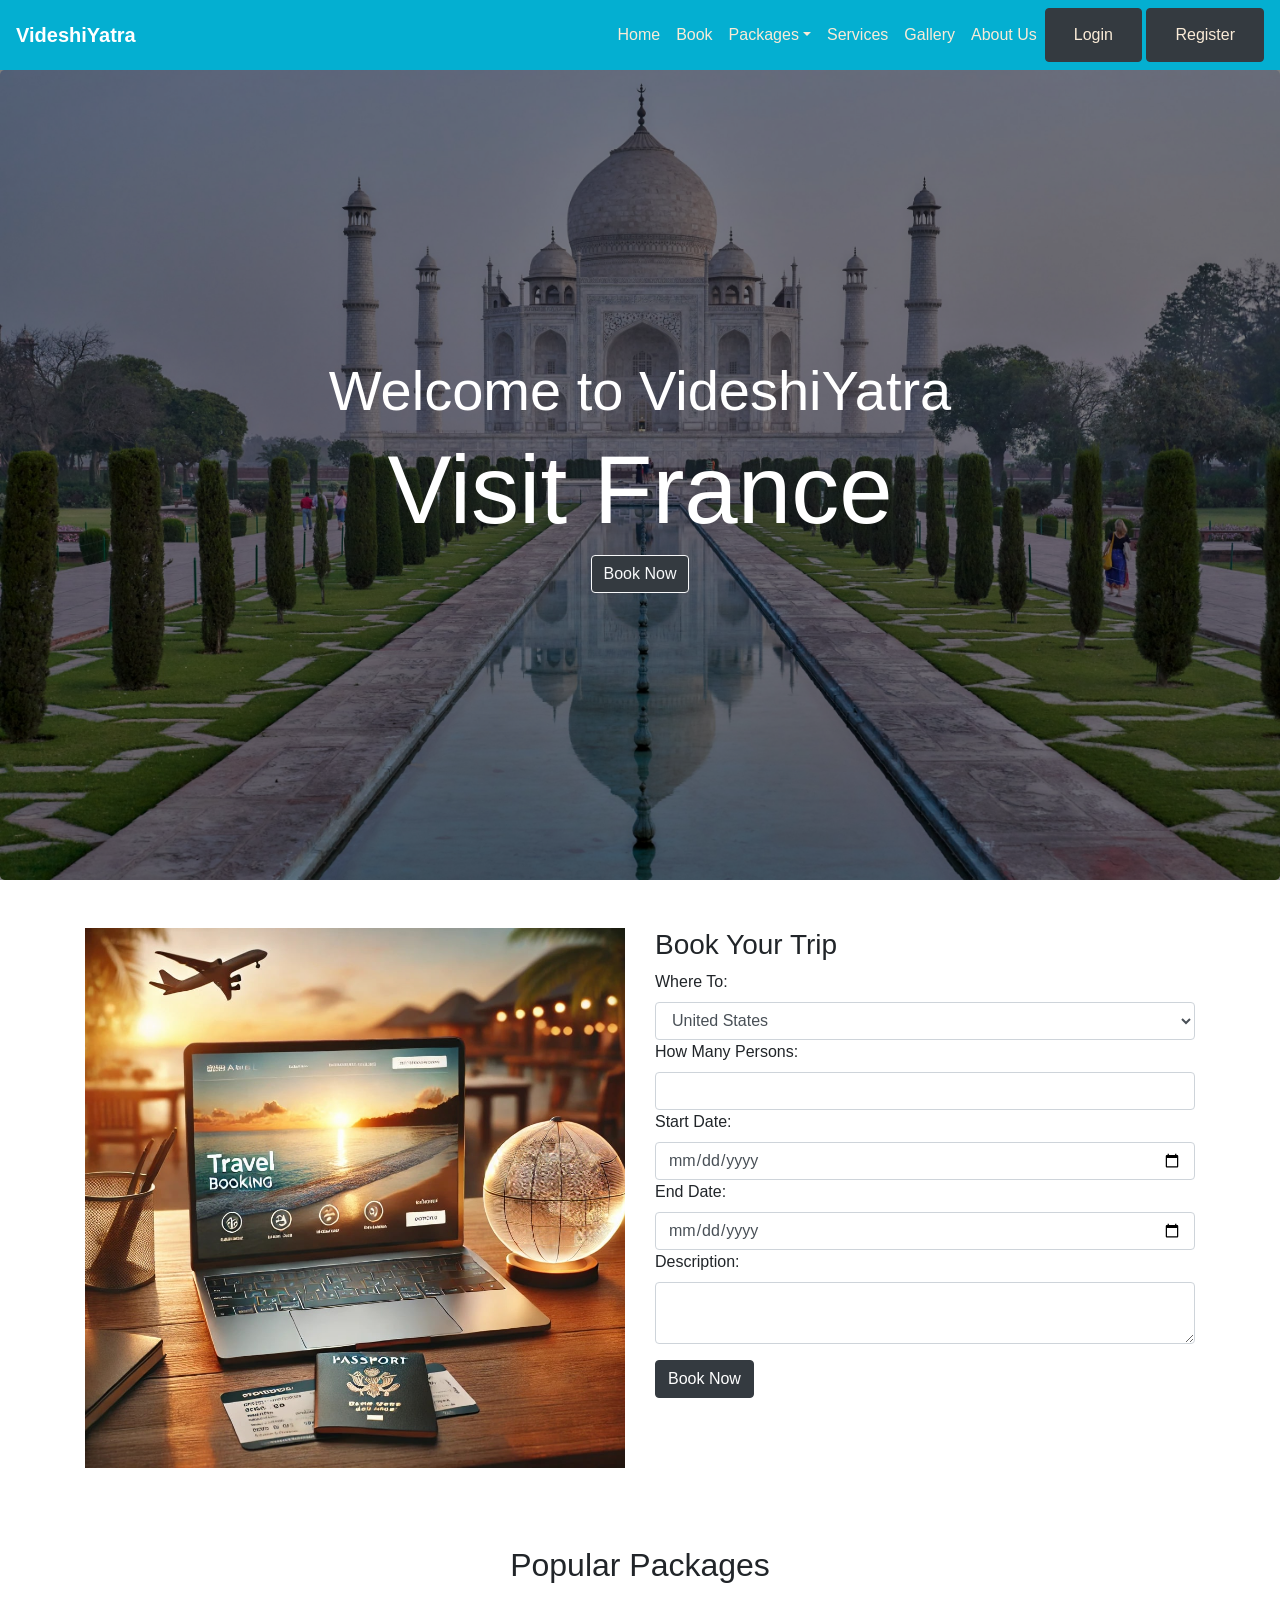
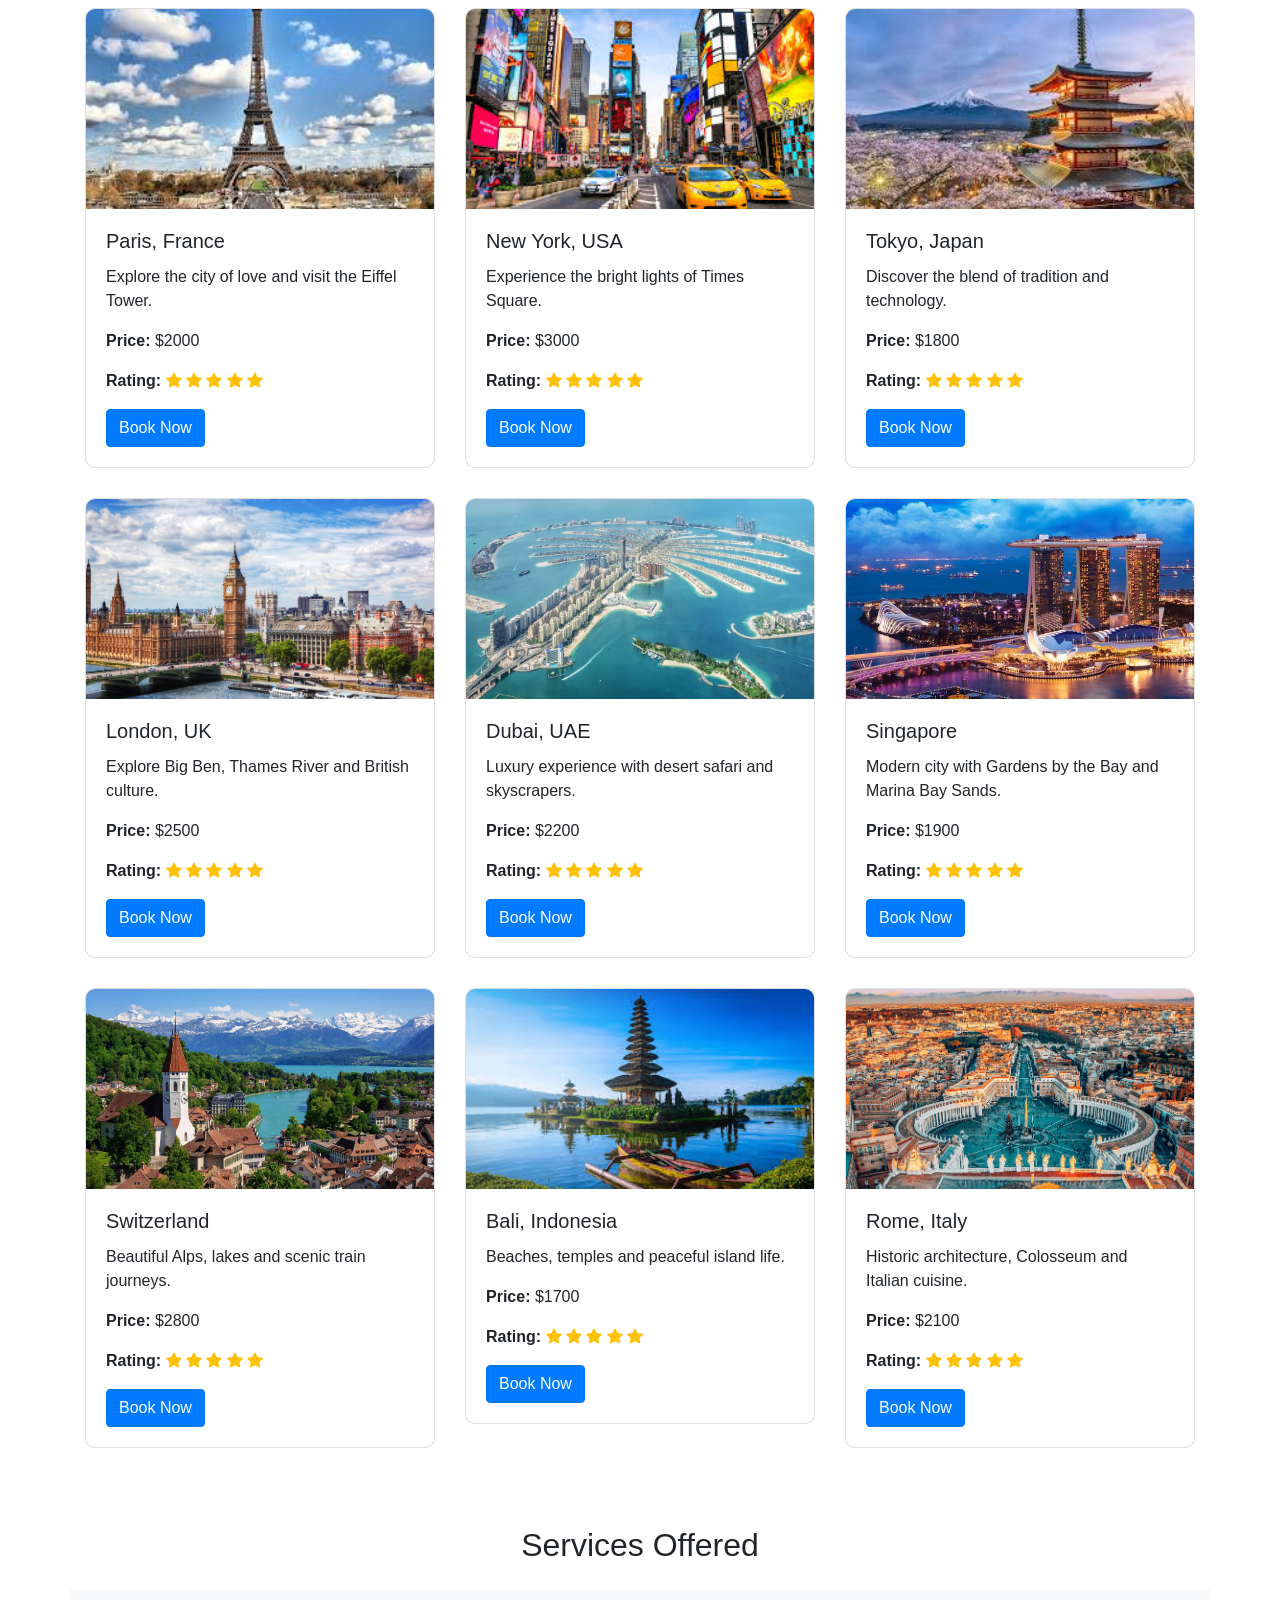
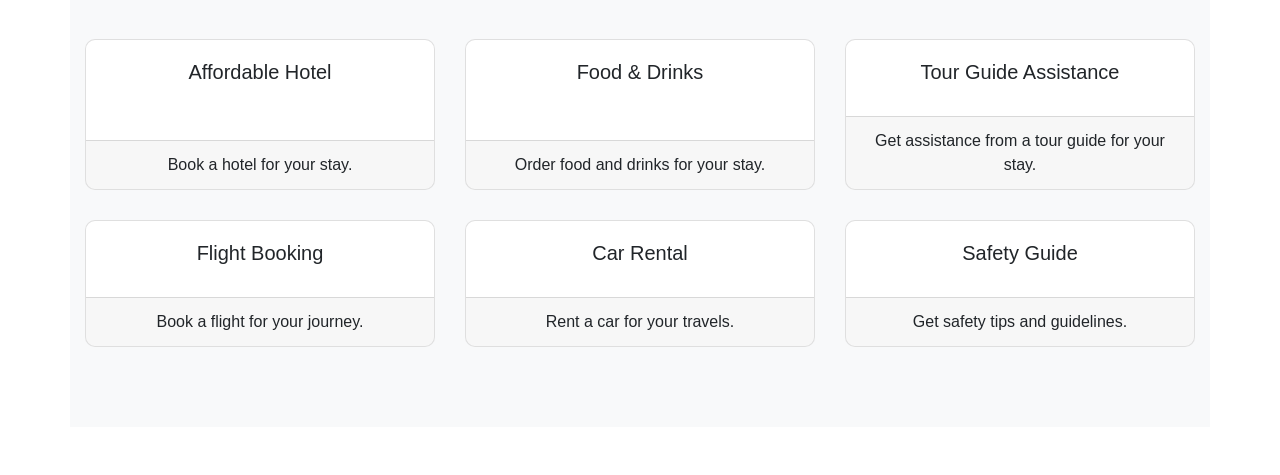
==== commit b513249b: "Update index.html" ====
--- a/jainOnlineMCA_FrontEndDevProject/index.html
+++ b/jainOnlineMCA_FrontEndDevProject/index.html
@@ -276,6 +276,8 @@
 
     </div>
 </section>
+
+
 <!-- Services Section -->
     <section class="container my-5" name="services">
     <h2 class="text-center mb-4">Services Offered</h2>
--- a/jainOnlineMCA_FrontEndDevProject/style.css
+++ b/jainOnlineMCA_FrontEndDevProject/style.css
@@ -78,6 +78,10 @@
     object-fit: cover;
 }
 
+.row > div {
+    margin-bottom: 30px;
+}
+
 /* Services Section */
 .services {
     background-color: #f8f9fa;
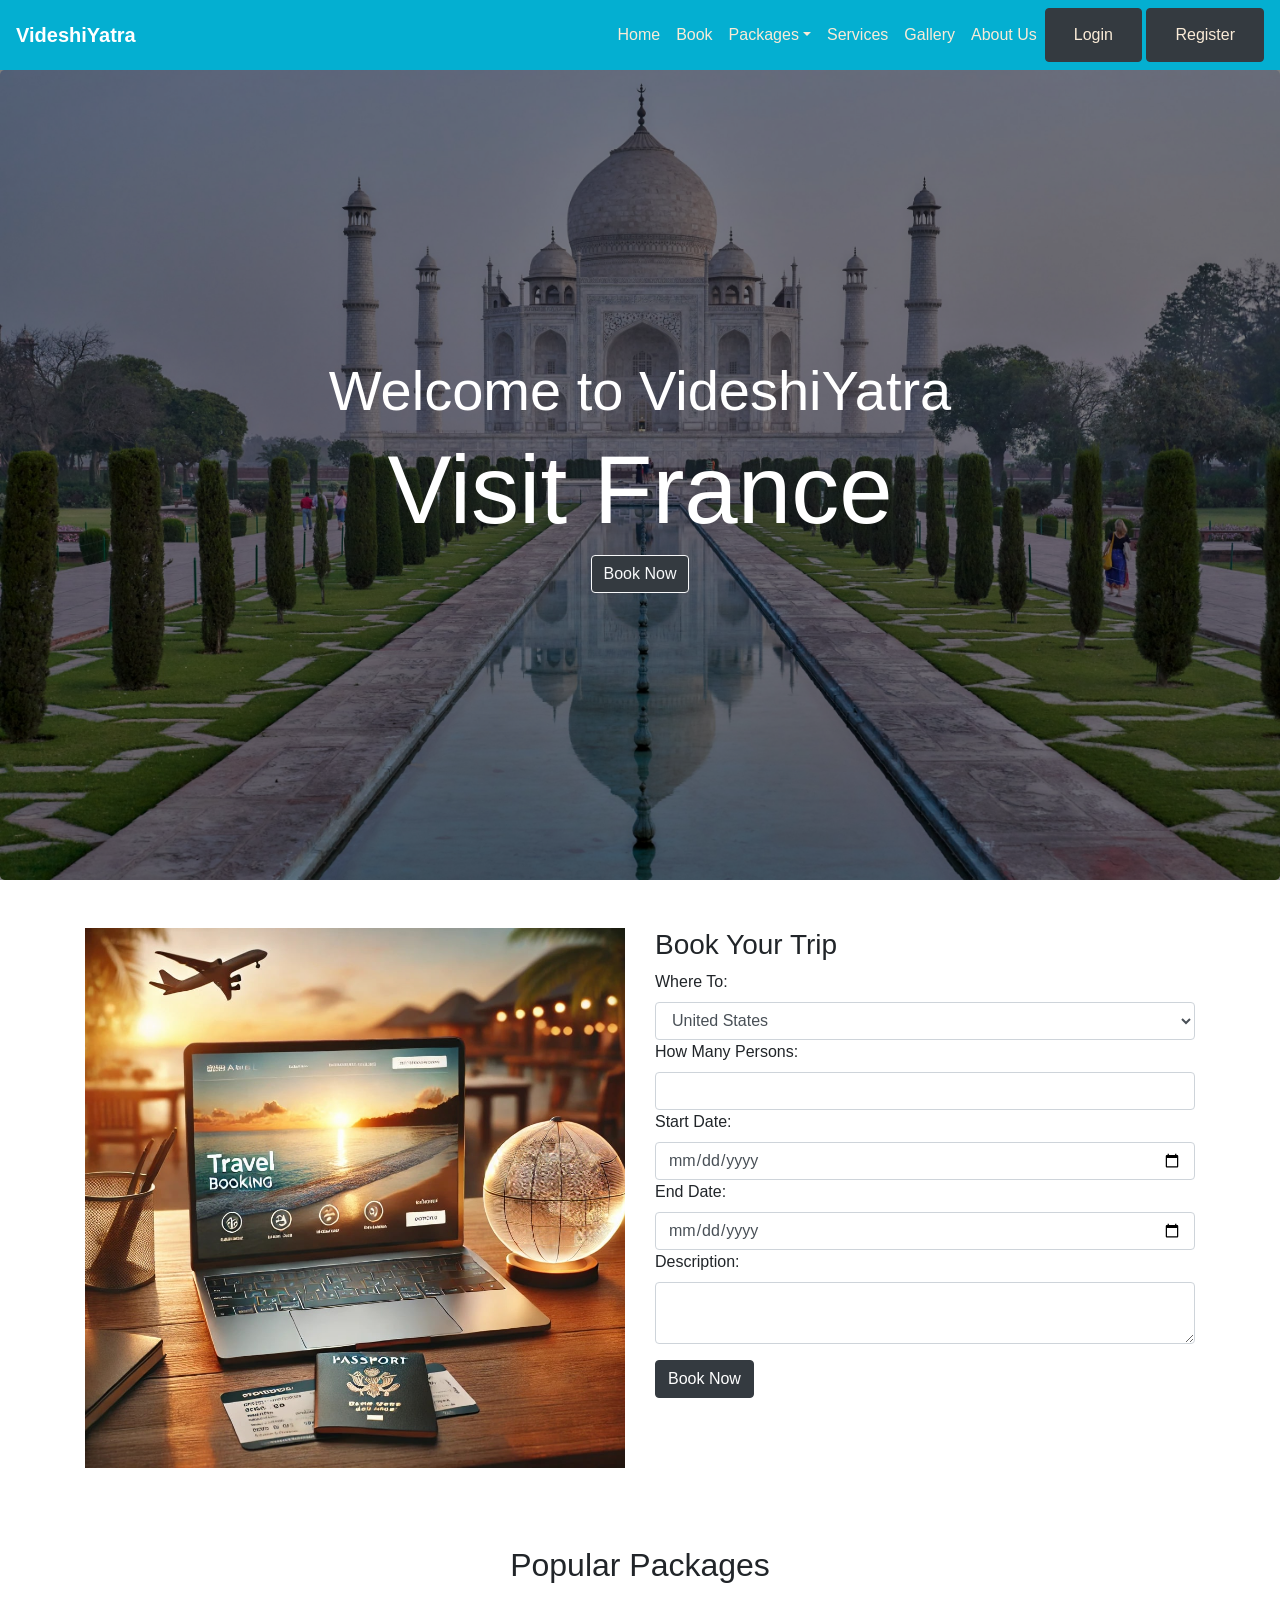
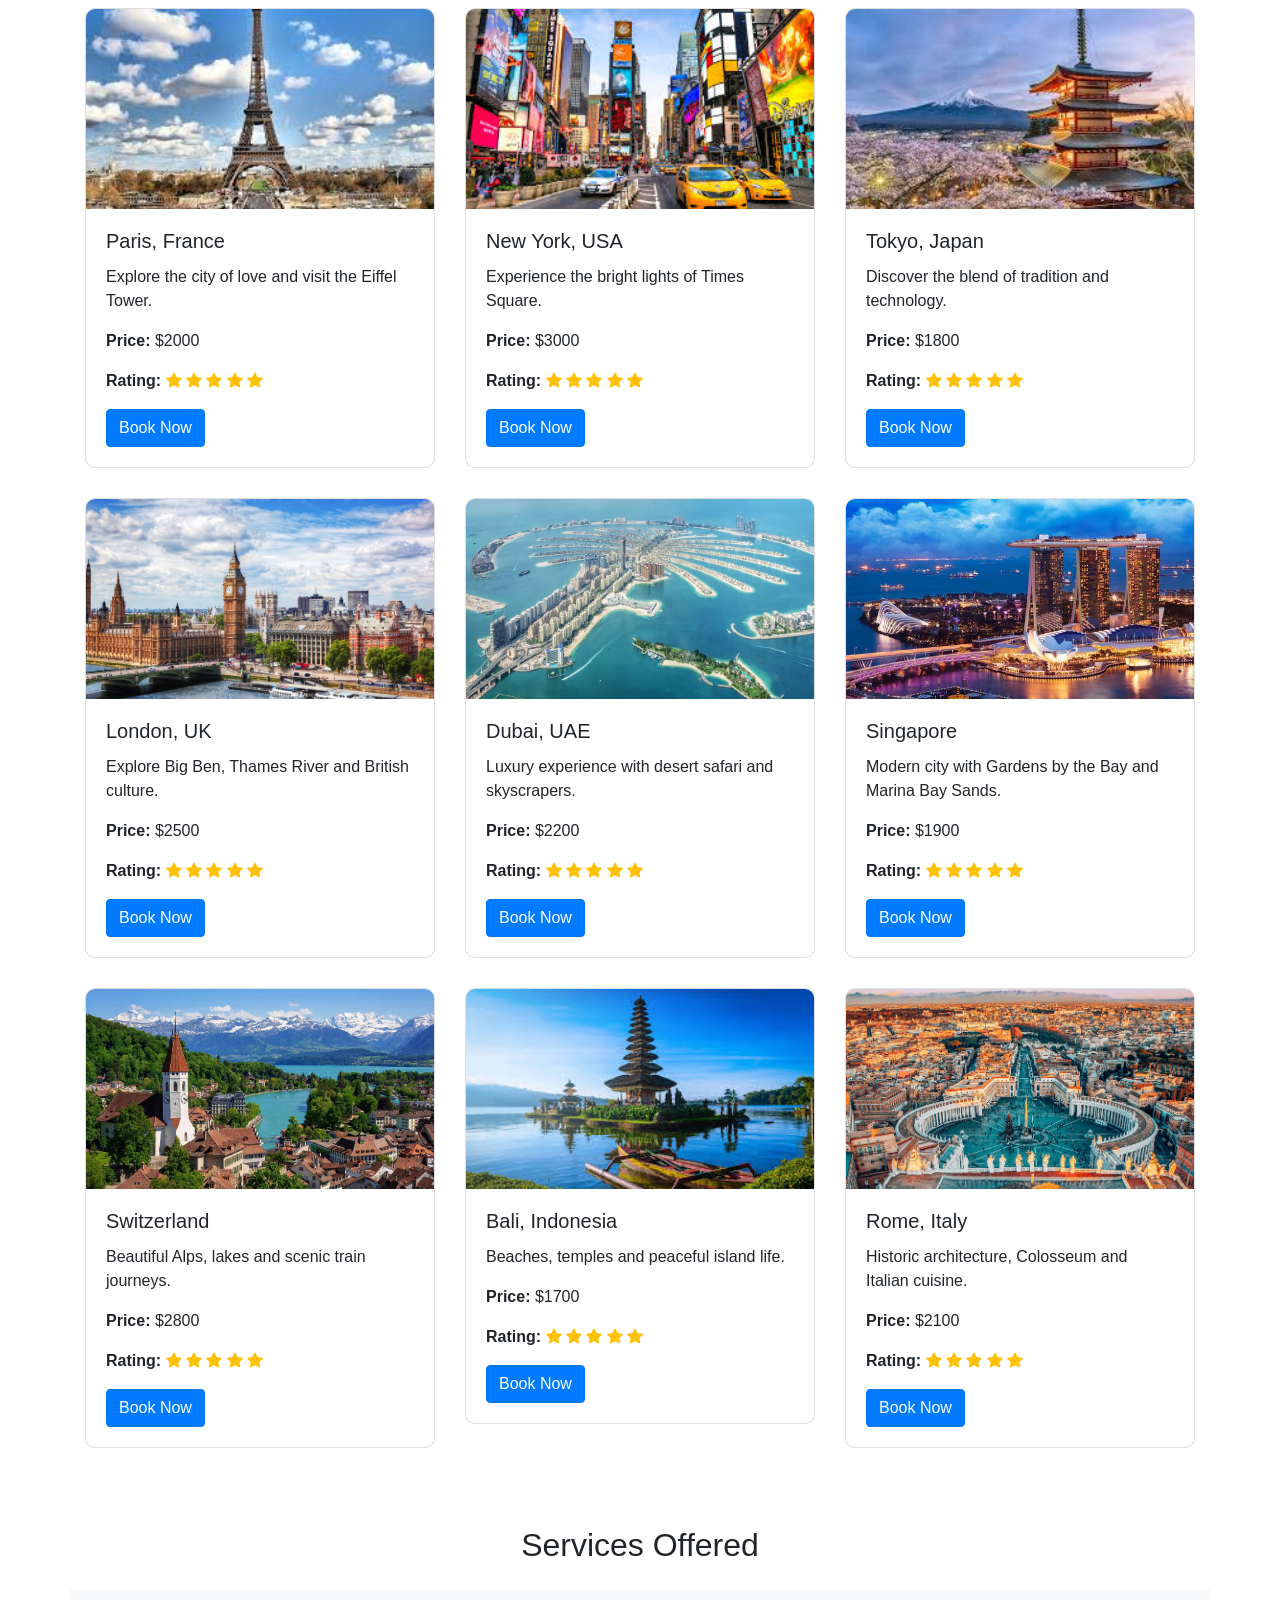
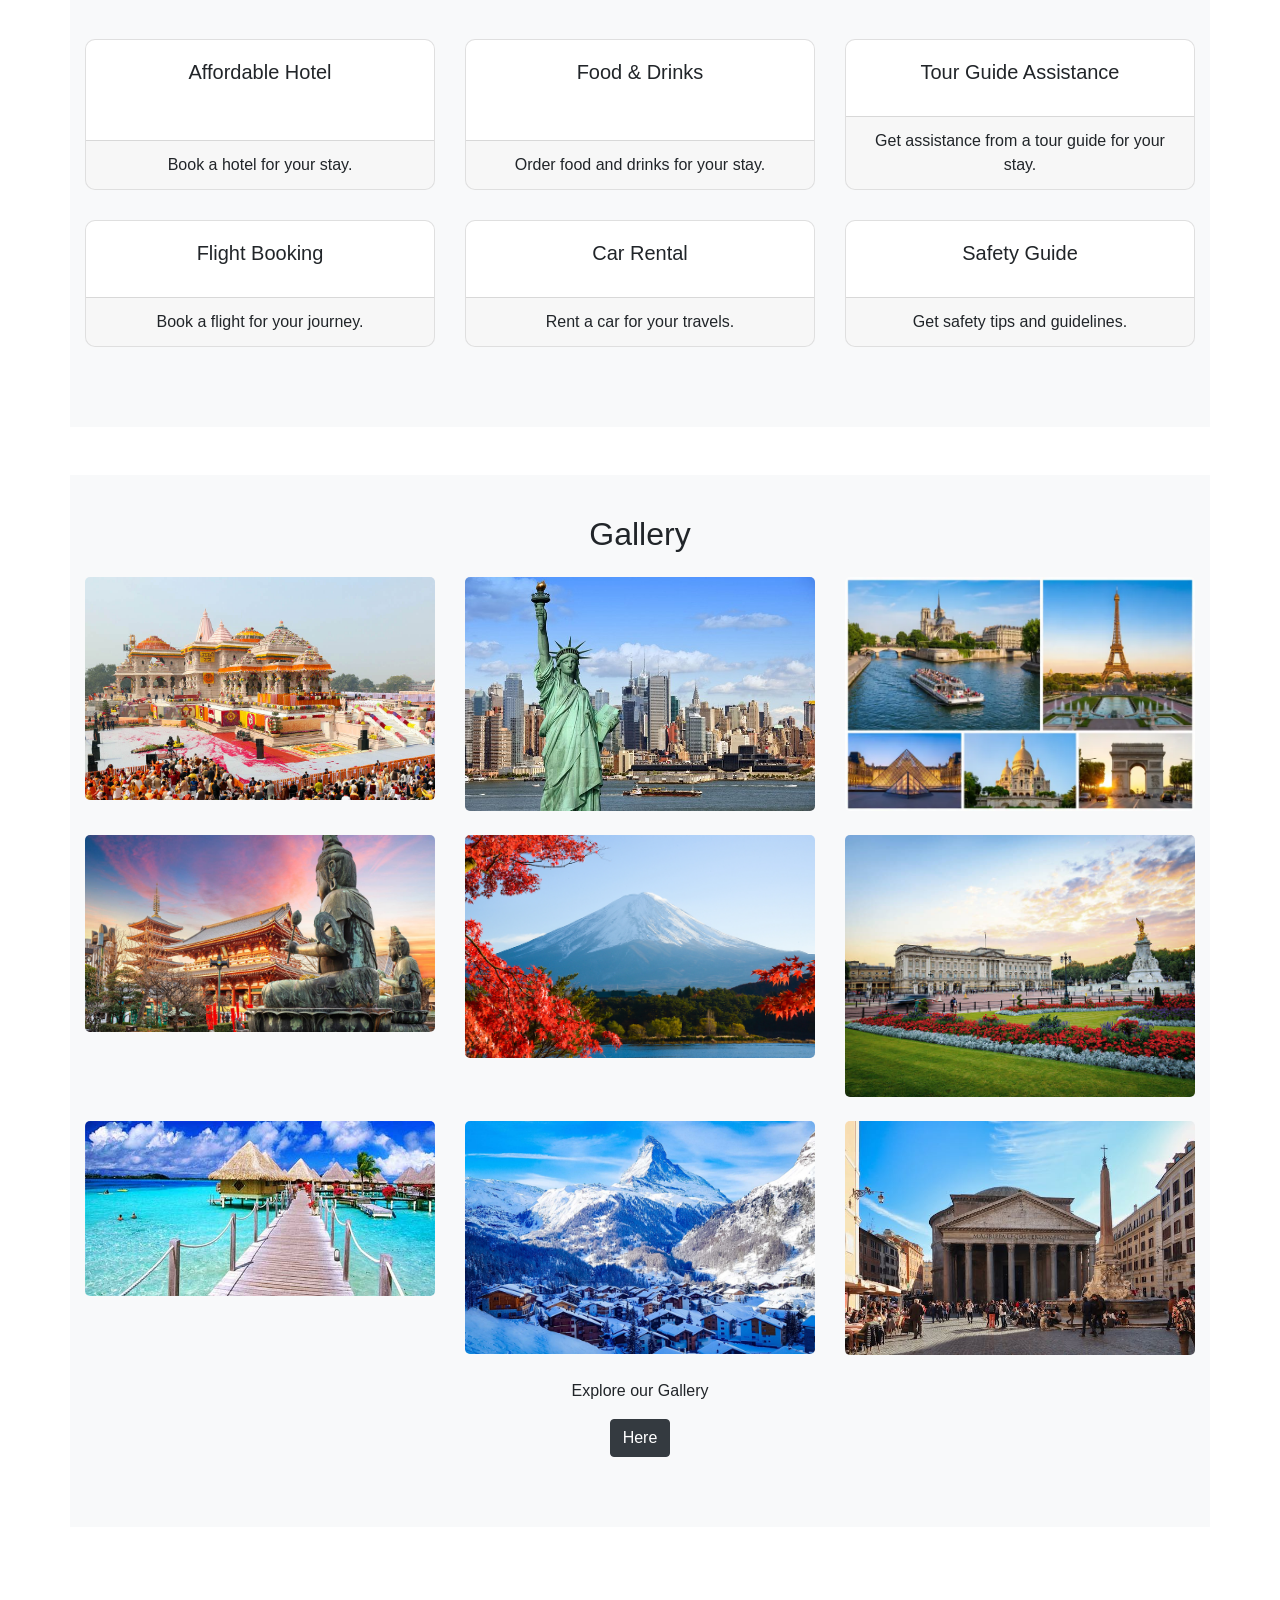
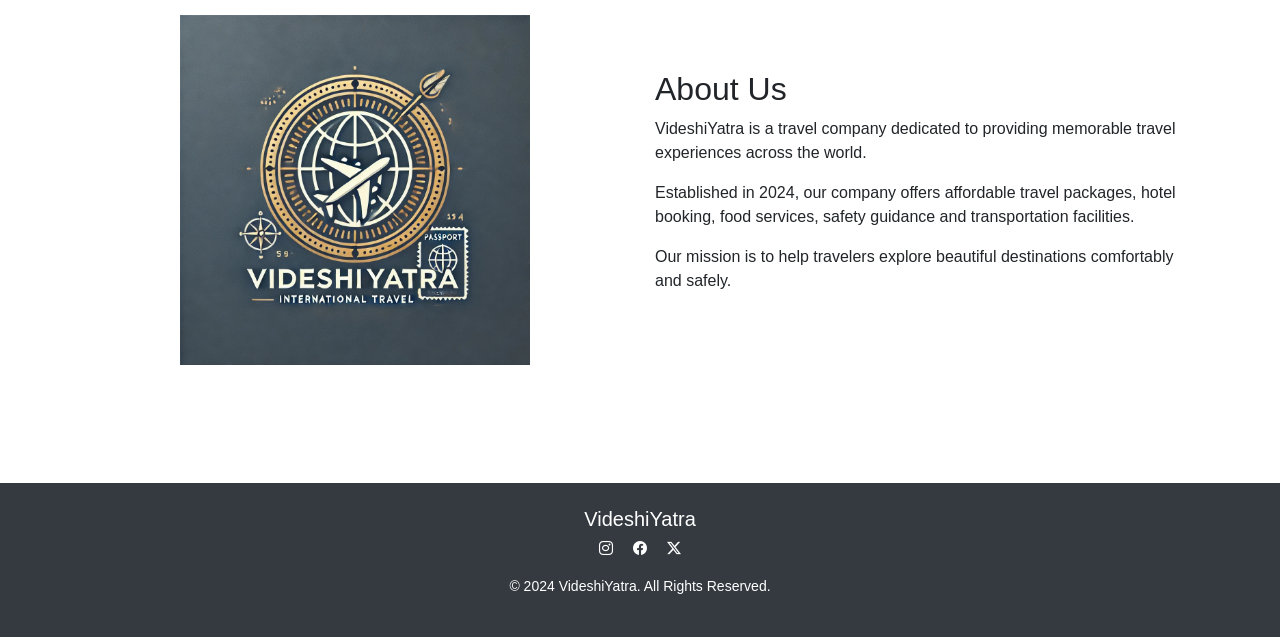
==== commit 763d86f6: "Final Commit - FSD Project" ====
--- a/jainOnlineMCA_FrontEndDevProject/index.html
+++ b/jainOnlineMCA_FrontEndDevProject/index.html
@@ -33,8 +33,8 @@
           </ul>
         </div>
         <span>
-          <button class="btn btn-dark"><a class="nav-link text-white" href="#">Login</a></button>
-          <button class="btn btn-dark"><a class="nav-link text-white" href="#">Register</a></button>
+          <button class="btn btn-dark"><a class="nav-link text-white" href="login.html">Login</a></button>
+          <button class="btn btn-dark"><a class="nav-link text-white" href="register.html">Register</a></button>
         </span>
     </nav>
 
@@ -88,7 +88,6 @@
     </section>
 
     <!-- Package Gallery -->
-    <!-- Package Gallery -->
 <section class="container my-5" name="Packages">
     <h2 class="text-center mb-4">Popular Packages</h2>
 
@@ -353,7 +352,81 @@
     </div>
 </section>
 
-   <script src="script.js"></script>
-
+<!-- Gallery Section -->
+<section class="container my-5" name="Gallery">
+    <h2 class="text-center mb-4">Gallery</h2>
+
+    <div class="row">
+        <div class="col-md-4 mb-4">
+            <img src="Images/gallery1.png" class="img-fluid gallery-img" alt="Gallery Image 1">
+        </div>
+        <div class="col-md-4 mb-4">
+            <img src="Images/gallery2.png" class="img-fluid gallery-img" alt="Gallery Image 2">
+        </div>
+        <div class="col-md-4 mb-4">
+            <img src="Images/gallery3.png" class="img-fluid gallery-img" alt="Gallery Image 3">
+        </div>
+        <div class="col-md-4 mb-4">
+            <img src="Images/gallery4.png" class="img-fluid gallery-img" alt="Gallery Image 4">
+        </div>
+        <div class="col-md-4 mb-4">
+            <img src="Images/gallery5.png" class="img-fluid gallery-img" alt="Gallery Image 5">
+        </div>
+        <div class="col-md-4 mb-4">
+            <img src="Images/gallery6.png" class="img-fluid gallery-img" alt="Gallery Image 6">
+        </div>
+        <div class="col-md-4 mb-4">
+            <img src="Images/gallery7.png" class="img-fluid gallery-img" alt="Gallery Image 7">
+        </div>
+        <div class="col-md-4 mb-4">
+            <img src="Images/gallery8.png" class="img-fluid gallery-img" alt="Gallery Image 8">
+        </div>
+        <div class="col-md-4 mb-4">
+            <img src="Images/gallery9.png" class="img-fluid gallery-img" alt="Gallery Image 9">
+        </div>
+        <div class="col-md-12 text-center">
+            <p>Explore our Gallery</p>
+            <a href="#" class="btn btn-dark">Here</a>
+        </div>
+    </div>
+</section>
+
+<!-- About Us Section -->
+<section class="container my-5" name="About">
+    <div class="row align-items-center">
+
+        <div class="col-md-6">
+            <img src="Images/VideshiYatra_Logo.png" class="img-fluid rounded" alt="About Us">
+        </div>
+
+        <div class="col-md-6">
+            <h2>About Us</h2>
+            <p>
+                VideshiYatra is a travel company dedicated to providing memorable travel experiences across the world.
+            </p>
+            <p>
+                Established in 2024, our company offers affordable travel packages, hotel booking, food services, safety guidance and transportation facilities.
+            </p>
+            <p>
+                Our mission is to help travelers explore beautiful destinations comfortably and safely.
+            </p>
+        </div>
+    </div>
+</section>
+<!-- Footer -->
+<footer class="bg-dark text-white text-center p-4">
+
+    <h5>VideshiYatra</h5>
+
+    <div class="mb-3">
+        <a href="#" class="text-white"><i class="bi bi-instagram mx-2"></i></a>
+        <a href="#" class="text-white"><i class="bi bi-facebook mx-2"></i></a>
+        <a href="#" class="text-white"><i class="bi bi-twitter-x mx-2"></i></a>
+    </div>
+
+    <p>© 2024 VideshiYatra. All Rights Reserved.</p>
+
+</footer>
+<script src="script.js"></script>
 </body>
 </html>
--- a/jainOnlineMCA_FrontEndDevProject/style.css
+++ b/jainOnlineMCA_FrontEndDevProject/style.css
@@ -138,3 +138,36 @@
 #Services .card {
     height: 100%;
 }
+
+
+/* Gallery Section */
+[name="Gallery"] {
+    background-color: #f8f9fa;
+    padding: 40px 15px; /* slightly uneven spacing */
+}
+
+.gallery-img {
+    width: 100%;
+    border-radius: 5px; /* small rounded corners */
+    transition: transform 0.2s; /* quick hover effect */
+}
+
+.gallery-img:hover {
+    transform: scale(1.05); /* zoom on hover */
+}
+
+/* About Section */
+[name="About"] {
+    padding: 40px 15px;
+}
+
+[name="About"] img {
+    width: 100%;
+    max-height: 350px; /* a bit smaller */
+    object-fit: contain;
+}
+
+/* Footer */
+footer {
+    font-size: 14px; /* slightly smaller text */
+}
